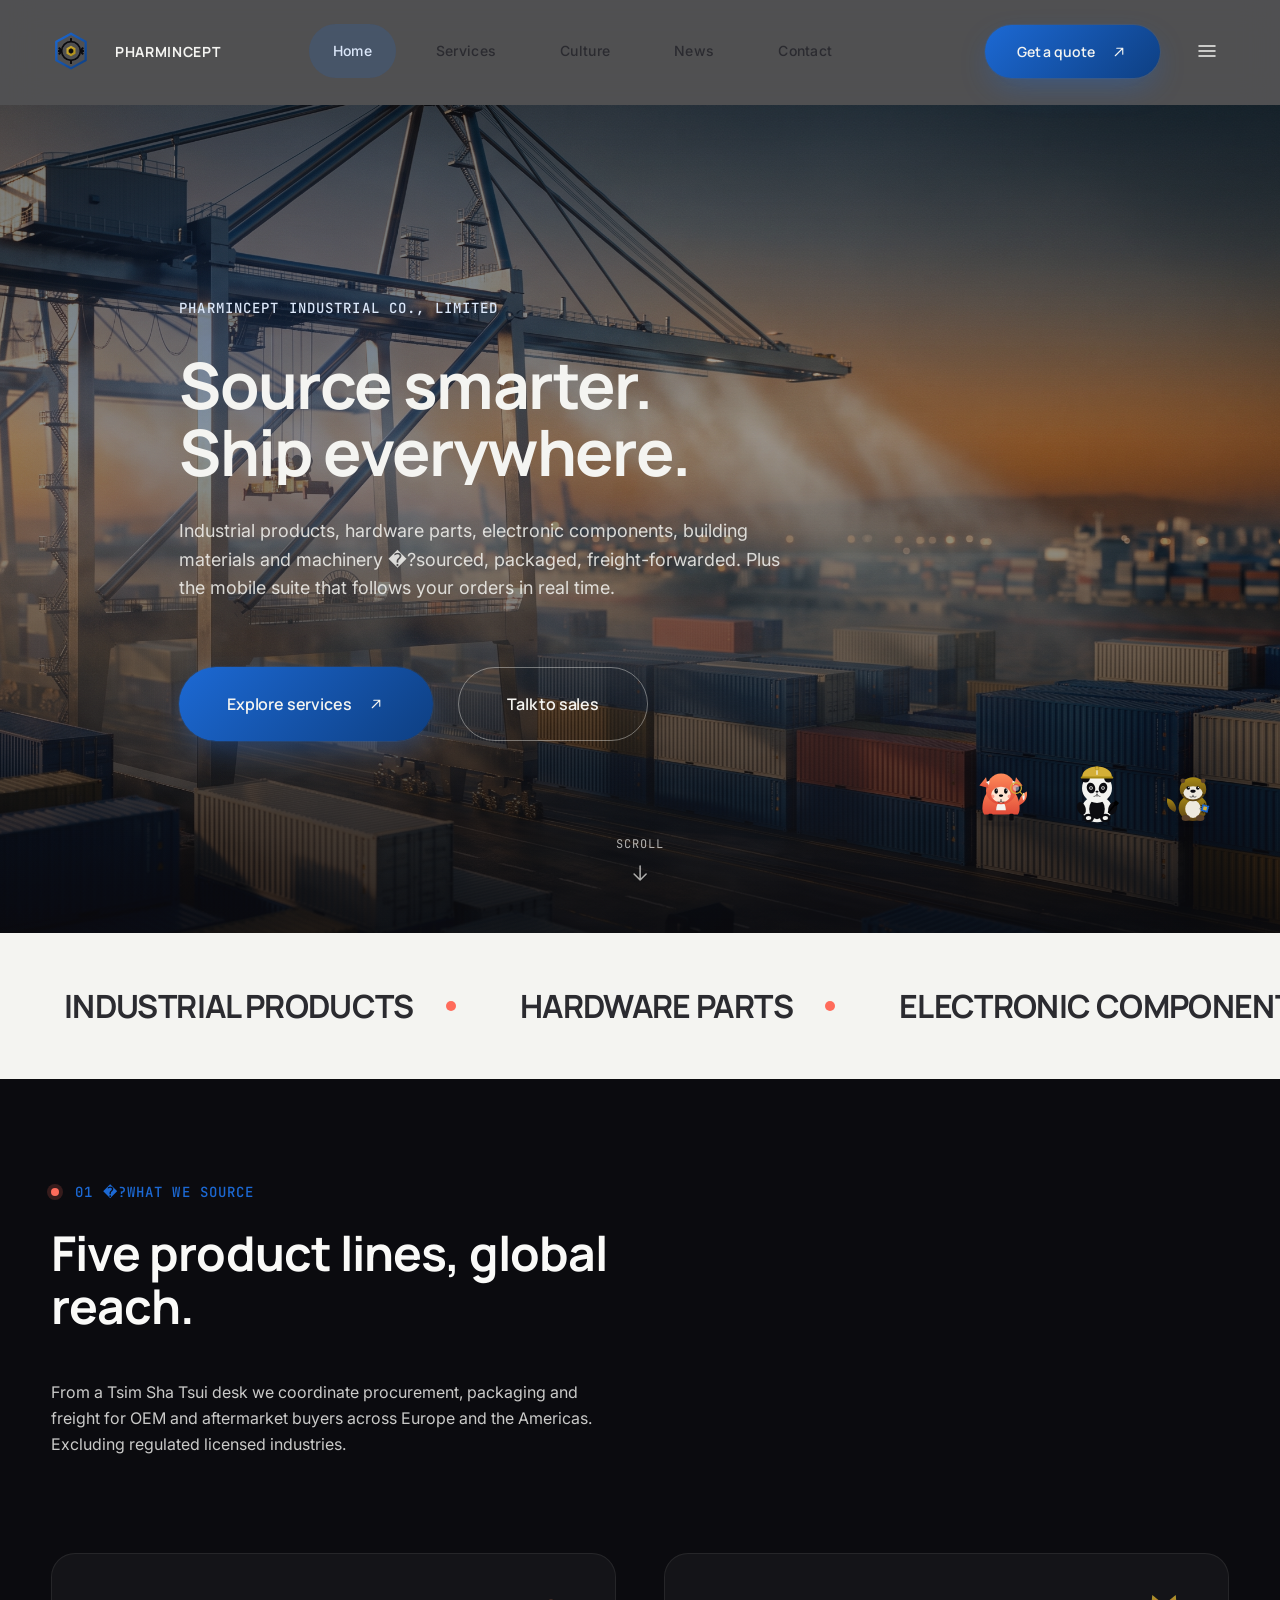
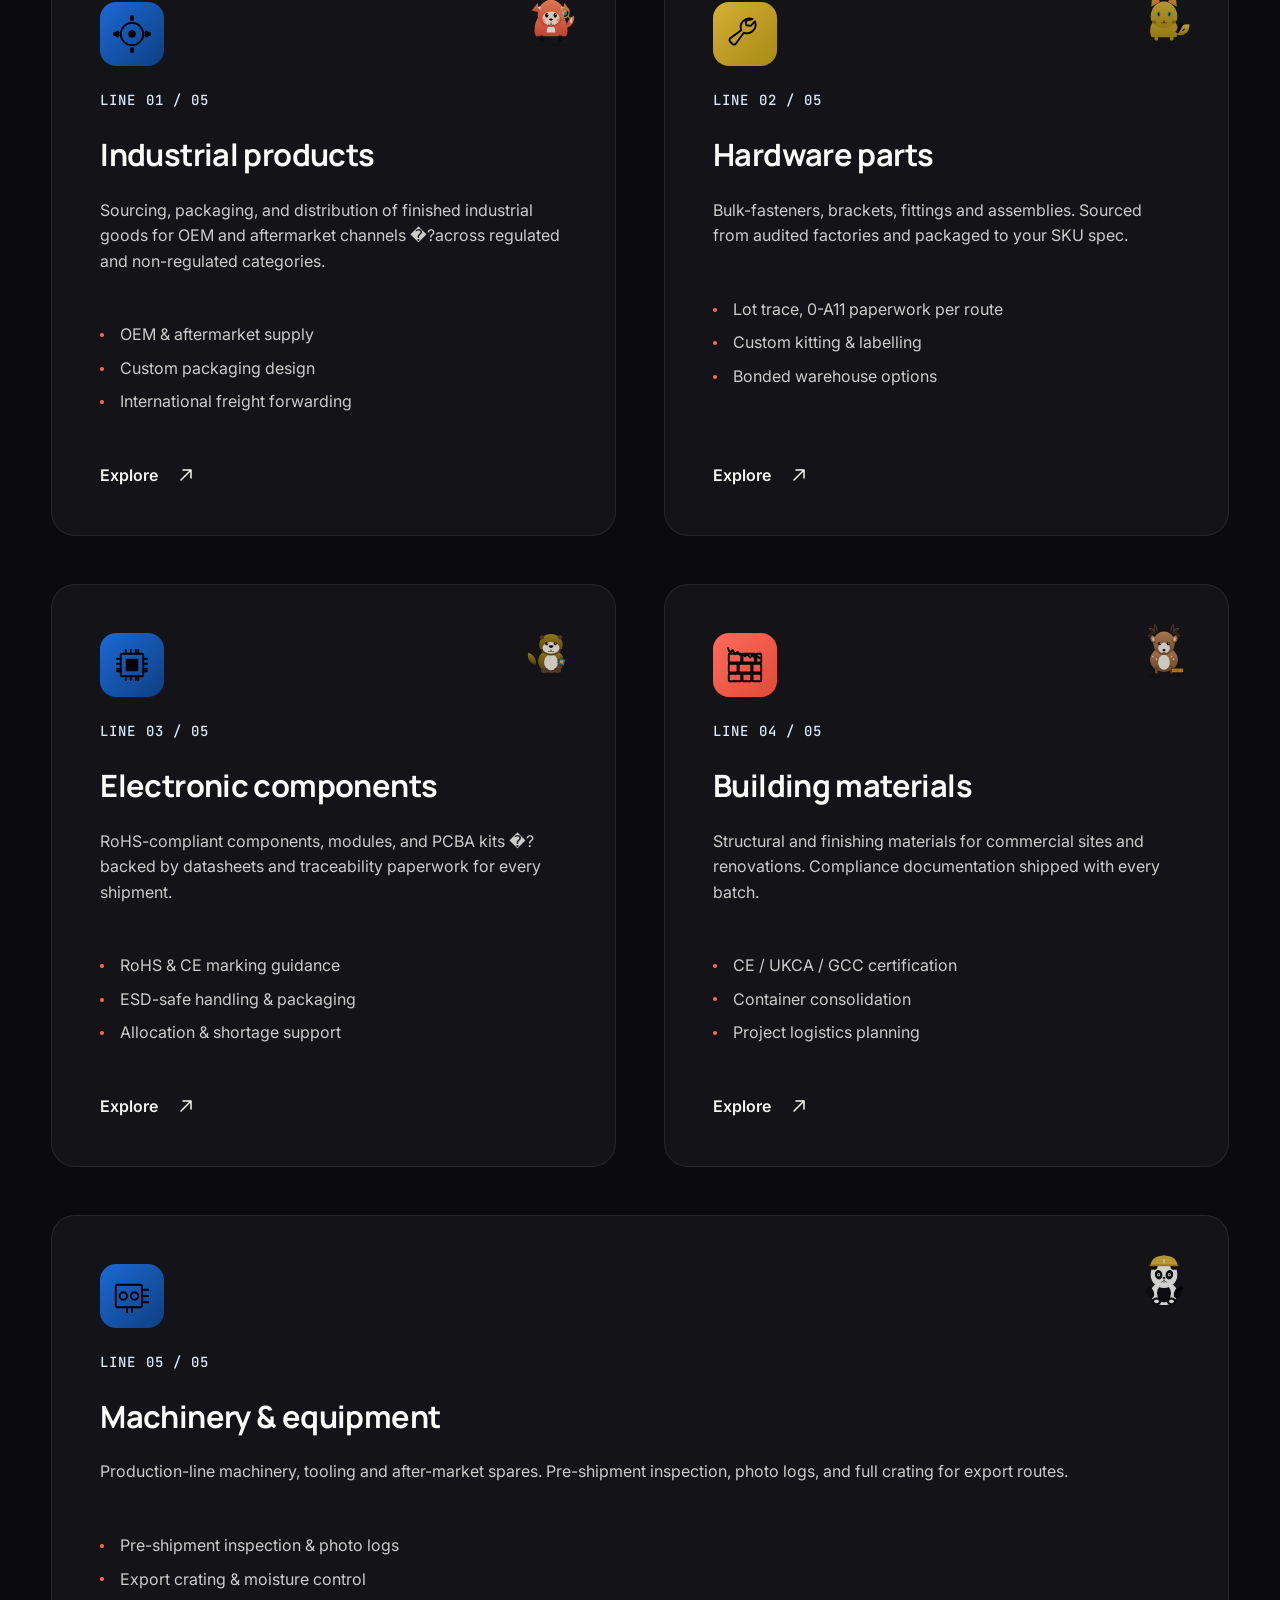
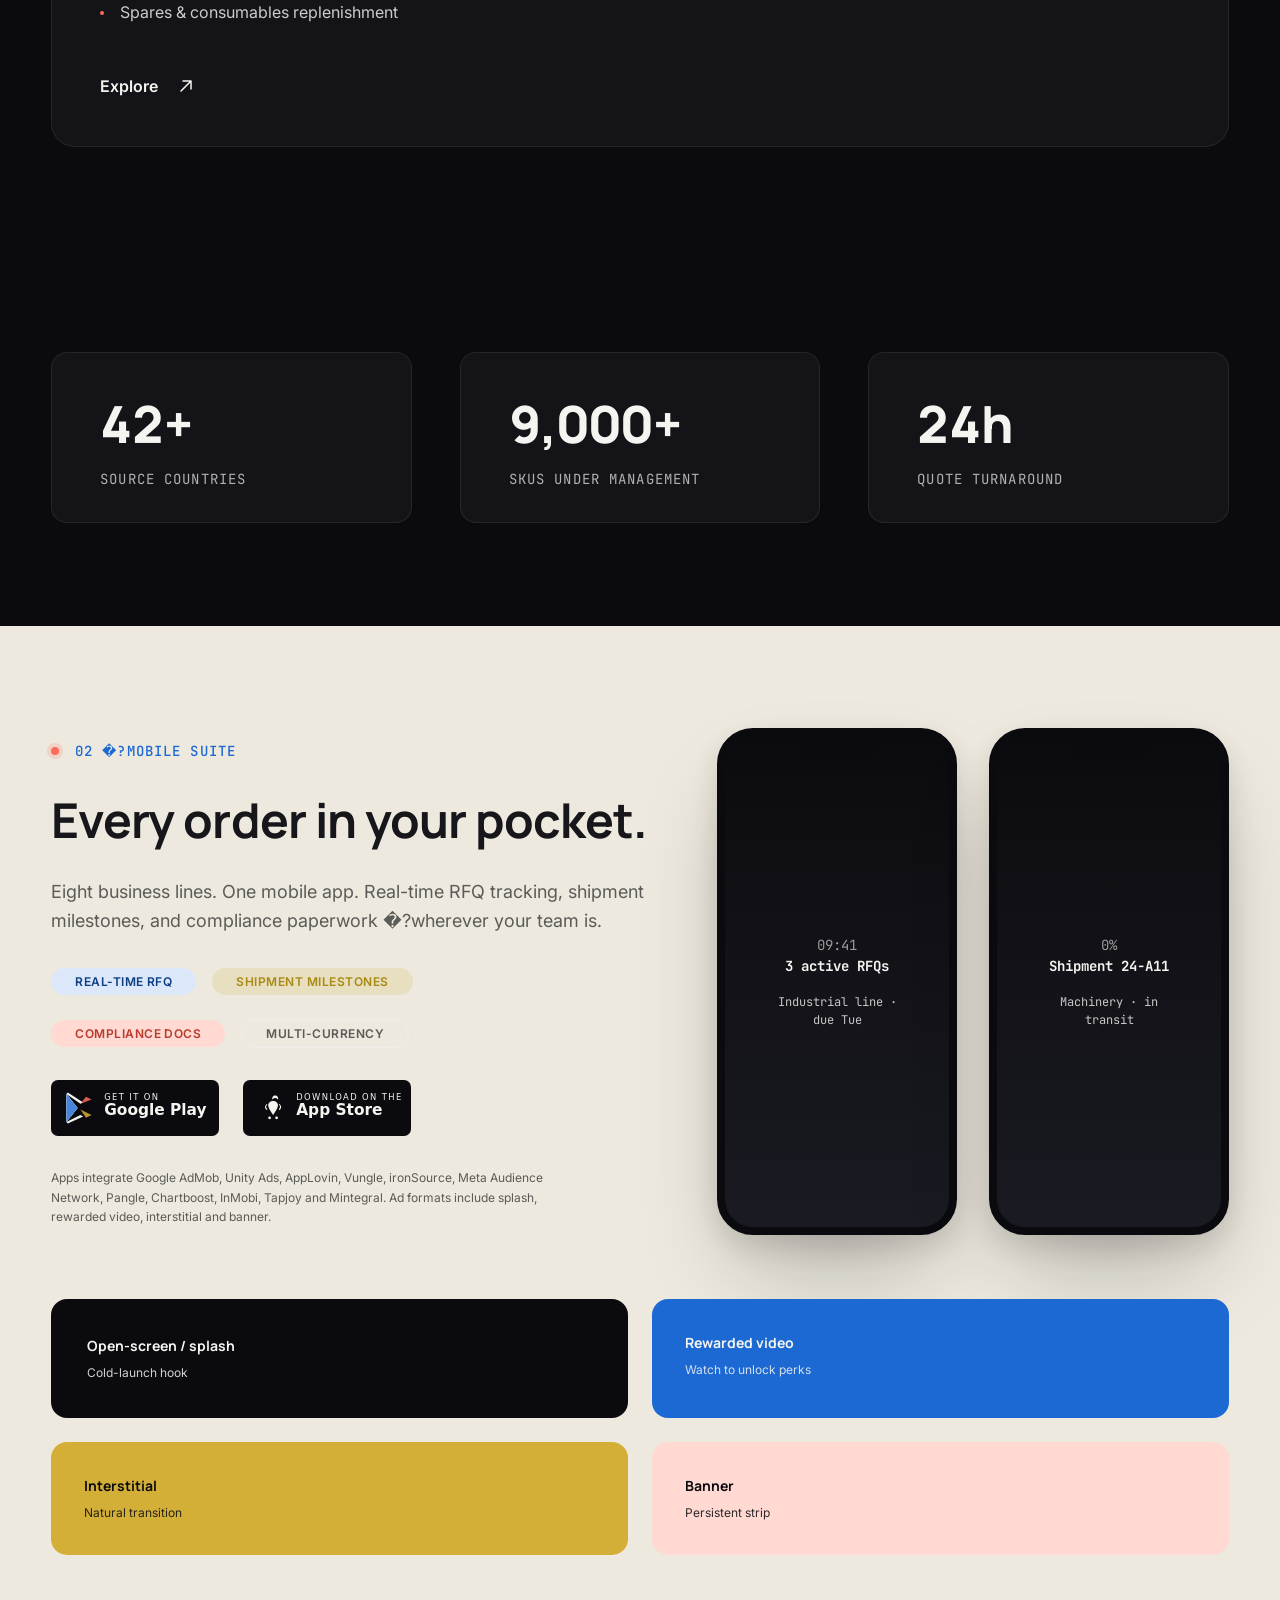
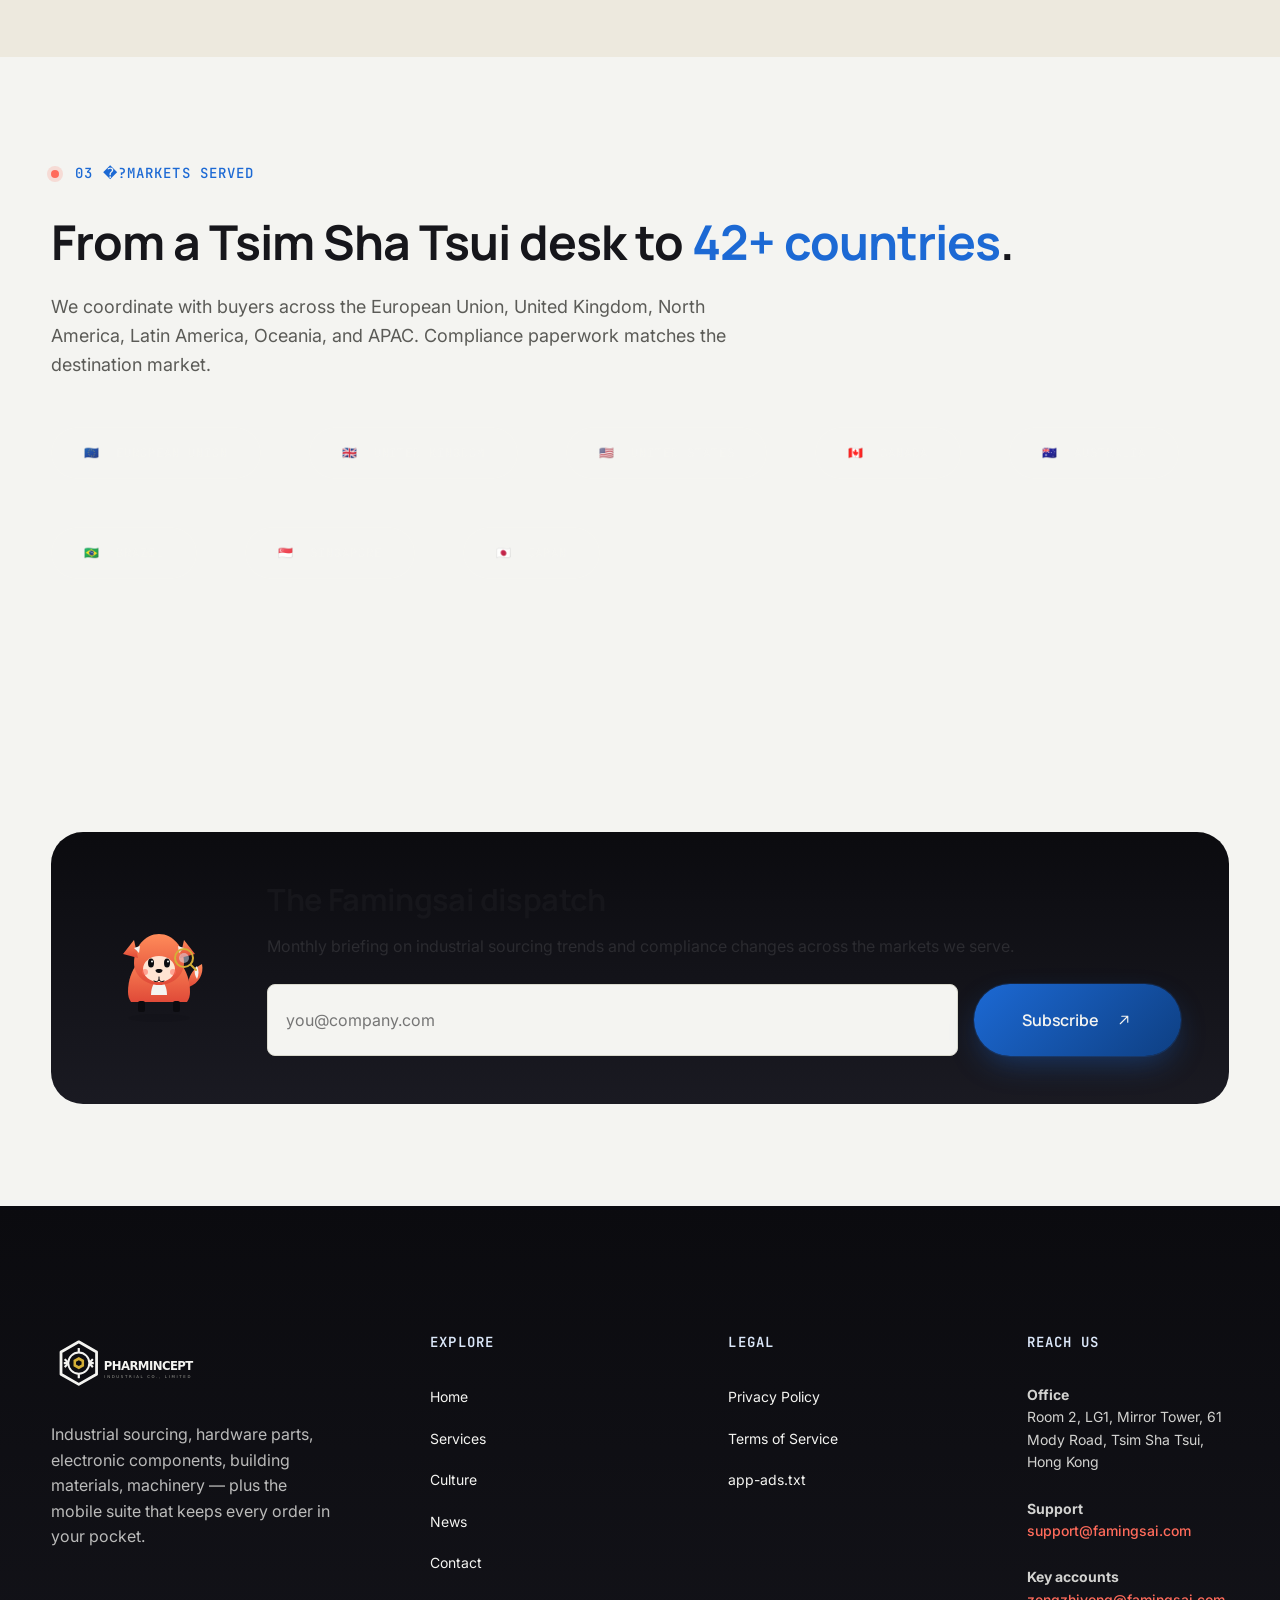
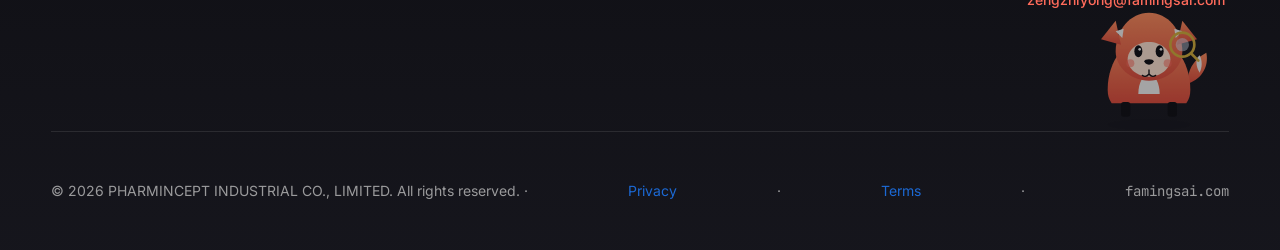
==== index.html @ d8eef6b7 "Initial site build for famingsai.com - 8 HTML pages: index, services, culture, news, contact, privac" ====
<!DOCTYPE html>
<html lang="en">
<head>
<meta charset="UTF-8">
<meta name="viewport" content="width=device-width, initial-scale=1, viewport-fit=cover">
<meta name="theme-color" content="#0B0B0F">
<title>Pharmincept Industrial �?Sourcing & Trade for Europe & America</title>
<meta name="description" content="Hong Kong–based B2B partner for industrial products, hardware, electronics, building materials, machinery, import/export, and consulting, with iOS and Android apps.">
<link rel="canonical" href="https://famingsai.com/">
<link rel="icon" href="images/logo/favicon.svg" type="image/svg+xml">

<!-- Open Graph -->
<meta property="og:type" content="website">
<meta property="og:site_name" content="PHARMINCEPT INDUSTRIAL CO., LIMITED">
<meta property="og:title" content="Pharmincept Industrial �?Sourcing & Trade for Europe & America">
<meta property="og:description" content="Hong Kong–based B2B partner for industrial products, hardware, electronics, building materials, machinery, import/export, and consulting, with iOS and Android apps.">
<meta property="og:url" content="https://famingsai.com/">
<meta property="og:image" content="https://famingsai.com/images/og/cover.png">
<meta property="og:locale" content="en_US">

<!-- Twitter Card -->
<meta name="twitter:card" content="summary_large_image">
<meta name="twitter:title" content="Pharmincept Industrial �?Sourcing & Trade for Europe & America">
<meta name="twitter:description" content="Hong Kong–based B2B partner for industrial products, hardware, electronics, building materials, machinery, import/export, and consulting, with iOS and Android apps.">
<meta name="twitter:image" content="https://famingsai.com/images/og/cover.png">

<!-- Preconnect for Google Fonts -->
<link rel="preconnect" href="https://fonts.googleapis.com">
<link rel="preconnect" href="https://fonts.gstatic.com" crossorigin>
<link rel="stylesheet" href="https://fonts.googleapis.com/css2?family=Inter:wght@400;500;600;700;800&family=Manrope:wght@500;700;800&family=JetBrains+Mono:wght@500&display=swap" rel="stylesheet">

<link rel="stylesheet" href="css/styles.css">

<!-- JSON-LD: Organization -->
<script type="application/ld+json">
{
  "@context": "https://schema.org",
  "@type": "Organization",
  "@id": "https://famingsai.com/#organization",
  "name": "PHARMINCEPT INDUSTRIAL CO., LIMITED",
  "url": "https://famingsai.com",
  "logo": "https://famingsai.com/images/logo/pharmincept-wordmark.svg",
  "email": ["support@famingsai.com", "zengzhiyong@famingsai.com"],
  "address": {
    "@type": "PostalAddress",
    "streetAddress": "Room 2, LG1, Mirror Tower, 61 Mody Road",
    "addressLocality": "Tsim Sha Tsui",
    "addressCountry": "HK"
  },
  "contactPoint": [
    { "@type": "ContactPoint", "email": "support@famingsai.com", "contactType": "customer support", "areaServed": ["EU","US","CA","GB","AU","BR","SG","JP"], "availableLanguage": ["English"] },
    { "@type": "ContactPoint", "email": "zengzhiyong@famingsai.com", "contactType": "sales", "areaServed": ["EU","US","CA","GB","AU","BR","SG","JP"], "availableLanguage": ["English"] }
  ]
}
</script>

<!-- JSON-LD: WebSite -->
<script type="application/ld+json">
{
  "@context": "https://schema.org",
  "@type": "WebSite",
  "name": "PHARMINCEPT INDUSTRIAL",
  "url": "https://famingsai.com",
  "inLanguage": "en",
  "publisher": { "@id": "https://famingsai.com/#organization" }
}
</script>
</head>
<body data-page="home">

<a class="skip-link" href="#main">Skip to content</a>

<div data-partial-header></div>

<main id="main" role="main">

  <!-- HERO ============================================================= -->
  <section class="hero hero--home" aria-labelledby="hero-title">
    <picture class="hero__media" data-parallax="0.18">
      <img src="images/hero/home-hero.png" alt="Industrial sourcing studio" width="1920" height="1080" fetchpriority="high">
    </picture>
    <div class="hero__scrim"></div>

    <div class="container hero__inner">
      <span class="eyebrow eyebrow--light">PHARMINCEPT INDUSTRIAL CO., LIMITED</span>
      <h1 id="hero-title" class="hero__title" data-split-text>
        <span>Source smarter.</span>
        <span>Ship everywhere.</span>
      </h1>
      <p class="hero__lead">
        Industrial products, hardware parts, electronic components, building materials
        and machinery �?sourced, packaged, freight-forwarded. Plus the mobile
        suite that follows your orders in real time.
      </p>
      <div class="hero__cta">
        <a class="button button--primary button--magnetic" href="services.html">
          <span>Explore services</span>
          <svg class="icon" aria-hidden="true"><use href="images/icons/sprite.svg#arrow-up-right"/></svg>
        </a>
        <a class="button button--ghost" href="contact.html">Talk to sales</a>
      </div>
    </div>

    <ul class="hero__mascot-row" role="list" aria-label="Mascot crew">
      <li><img src="images/animals/fox.svg" alt="" width="96" height="96" class="mascot mascot--idle"></li>
      <li><img src="images/animals/panda.svg" alt="" width="96" height="96" class="mascot mascot--idle mascot--idle-delay"></li>
      <li><img src="images/animals/otter.svg" alt="" width="96" height="96" class="mascot mascot--idle mascot--idle-fast"></li>
    </ul>

    <div class="hero__scroll-cue" aria-hidden="true">
      <span>Scroll</span>
      <svg class="icon"><use href="images/icons/sprite.svg#arrow-down"/></svg>
    </div>
  </section>

  <!-- KINETIC MARQUEE ================================================== -->
  <div class="marquee" data-marquee aria-hidden="true">
    <div class="marquee__track">
      <span class="marquee__item">Industrial products <span class="dot"></span></span>
      <span class="marquee__item">Hardware parts <span class="dot"></span></span>
      <span class="marquee__item">Electronic components <span class="dot"></span></span>
      <span class="marquee__item">Building materials <span class="dot"></span></span>
      <span class="marquee__item">Machinery &amp; equipment <span class="dot"></span></span>
      <span class="marquee__item">International freight <span class="dot"></span></span>
      <span class="marquee__item">Industrial products <span class="dot"></span></span>
      <span class="marquee__item">Hardware parts <span class="dot"></span></span>
      <span class="marquee__item">Electronic components <span class="dot"></span></span>
      <span class="marquee__item">Building materials <span class="dot"></span></span>
      <span class="marquee__item">Machinery &amp; equipment <span class="dot"></span></span>
      <span class="marquee__item">International freight <span class="dot"></span></span>
    </div>
  </div>

  <!-- PILLARS / 5 BUSINESS LINES ====================================== -->
  <section class="section section--dark" aria-labelledby="pillars-title">
    <div class="container">
      <header class="section__head">
        <span class="eyebrow"><span class="dot"></span> 01 �?What we source</span>
        <h2 id="pillars-title" class="section__title">Five product lines, global reach.</h2>
        <p class="section__lead">From a Tsim Sha Tsui desk we coordinate procurement, packaging and freight for OEM and aftermarket buyers across Europe and the Americas. Excluding regulated licensed industries.</p>
      </header>

      <div class="grid grid--12">
        <article class="service-card col-span-6 reveal" data-tilt>
          <div class="service-card__icon">
            <img src="images/icons/line-gear.svg" alt="" width="40" height="40">
          </div>
          <span class="eyebrow eyebrow--light">Line 01 / 05</span>
          <h3 class="service-card__title">Industrial products</h3>
          <p class="service-card__copy">Sourcing, packaging, and distribution of finished industrial goods for OEM and aftermarket channels �?across regulated and non-regulated categories.</p>
          <ul class="service-card__list">
            <li>OEM &amp; aftermarket supply</li>
            <li>Custom packaging design</li>
            <li>International freight forwarding</li>
          </ul>
          <a class="service-card__link" href="services.html#industrial">
            Explore
            <svg class="icon"><use href="images/icons/sprite.svg#arrow-up-right"/></svg>
          </a>
          <img src="images/animals/fox.svg" alt="" class="service-card__mascot mascot mascot--idle mascot--idle-slow" width="64" height="64" aria-hidden="true">
        </article>

        <article class="service-card col-span-6 reveal" data-tilt>
          <div class="service-card__icon service-card__icon--gold">
            <img src="images/icons/line-hardware.svg" alt="" width="40" height="40">
          </div>
          <span class="eyebrow eyebrow--light">Line 02 / 05</span>
          <h3 class="service-card__title">Hardware parts</h3>
          <p class="service-card__copy">Bulk-fasteners, brackets, fittings and assemblies. Sourced from audited factories and packaged to your SKU spec.</p>
          <ul class="service-card__list">
            <li>Lot trace, 0-A11 paperwork per route</li>
            <li>Custom kitting &amp; labelling</li>
            <li>Bonded warehouse options</li>
          </ul>
          <a class="service-card__link" href="services.html#hardware">
            Explore
            <svg class="icon"><use href="images/icons/sprite.svg#arrow-up-right"/></svg>
          </a>
          <img src="images/animals/cat.svg" alt="" class="service-card__mascot mascot mascot--idle mascot--idle-delay" width="64" height="64" aria-hidden="true">
        </article>

        <article class="service-card col-span-6 reveal" data-tilt>
          <div class="service-card__icon">
            <img src="images/icons/line-electronics.svg" alt="" width="40" height="40">
          </div>
          <span class="eyebrow eyebrow--light">Line 03 / 05</span>
          <h3 class="service-card__title">Electronic components</h3>
          <p class="service-card__copy">RoHS-compliant components, modules, and PCBA kits �?backed by datasheets and traceability paperwork for every shipment.</p>
          <ul class="service-card__list">
            <li>RoHS &amp; CE marking guidance</li>
            <li>ESD-safe handling &amp; packaging</li>
            <li>Allocation &amp; shortage support</li>
          </ul>
          <a class="service-card__link" href="services.html#electronics">
            Explore
            <svg class="icon"><use href="images/icons/sprite.svg#arrow-up-right"/></svg>
          </a>
          <img src="images/animals/otter.svg" alt="" class="service-card__mascot mascot mascot--idle mascot--idle-fast" width="64" height="64" aria-hidden="true">
        </article>

        <article class="service-card col-span-6 reveal" data-tilt>
          <div class="service-card__icon service-card__icon--coral">
            <img src="images/icons/line-building.svg" alt="" width="40" height="40">
          </div>
          <span class="eyebrow eyebrow--light">Line 04 / 05</span>
          <h3 class="service-card__title">Building materials</h3>
          <p class="service-card__copy">Structural and finishing materials for commercial sites and renovations. Compliance documentation shipped with every batch.</p>
          <ul class="service-card__list">
            <li>CE / UKCA / GCC certification</li>
            <li>Container consolidation</li>
            <li>Project logistics planning</li>
          </ul>
          <a class="service-card__link" href="services.html#building">
            Explore
            <svg class="icon"><use href="images/icons/sprite.svg#arrow-up-right"/></svg>
          </a>
          <img src="images/animals/deer.svg" alt="" class="service-card__mascot mascot mascot--idle mascot--idle-slow" width="64" height="64" aria-hidden="true">
        </article>

        <article class="service-card col-span-12 reveal" data-tilt>
          <div class="service-card__icon">
            <img src="images/icons/line-machinery.svg" alt="" width="40" height="40">
          </div>
          <span class="eyebrow eyebrow--light">Line 05 / 05</span>
          <h3 class="service-card__title">Machinery &amp; equipment</h3>
          <p class="service-card__copy">Production-line machinery, tooling and after-market spares. Pre-shipment inspection, photo logs, and full crating for export routes.</p>
          <ul class="service-card__list">
            <li>Pre-shipment inspection &amp; photo logs</li>
            <li>Export crating &amp; moisture control</li>
            <li>Spares &amp; consumables replenishment</li>
          </ul>
          <a class="service-card__link" href="services.html#machinery">
            Explore
            <svg class="icon"><use href="images/icons/sprite.svg#arrow-up-right"/></svg>
          </a>
          <img src="images/animals/panda.svg" alt="" class="service-card__mascot mascot mascot--idle mascot--idle-delay" width="64" height="64" aria-hidden="true">
        </article>
      </div>
    </div>
  </section>

  <!-- METRICS ========================================================== -->
  <section class="section section--ink" aria-label="Featured stores">
    <div class="container">
      <div class="grid grid--12">
        <div class="metric col-span-4 reveal">
          <span class="metric__value" data-kinetic-number data-from="0" data-to="42" data-suffix="+">0</span>
          <span class="metric__label">Source countries</span>
        </div>
        <div class="metric col-span-4 reveal">
          <span class="metric__value" data-kinetic-number data-from="0" data-to="9000" data-suffix="+">0</span>
          <span class="metric__label">SKUs under management</span>
        </div>
        <div class="metric col-span-4 reveal">
          <span class="metric__value" data-kinetic-number data-from="0" data-to="24" data-suffix="h">0</span>
          <span class="metric__label">Quote turnaround</span>
        </div>
      </div>
    </div>
  </section>

  <!-- MOBILE APP SHOWCASE ============================================== -->
  <section class="section section--paper-warm" aria-labelledby="app-title">
    <div class="container">
      <div class="app-showcase">
        <div class="stack-16 reveal">
          <span class="eyebrow"><span class="dot"></span> 02 �?Mobile suite</span>
          <h2 id="app-title">Every order in your pocket.</h2>
          <p class="lead">Eight business lines. One mobile app. Real-time RFQ tracking, shipment milestones, and compliance paperwork �?wherever your team is.</p>
          <ul class="stack-12">
            <li class="cluster"><span class="chip chip--blue">Real-time RFQ</span><span class="chip chip--gold">Shipment milestones</span></li>
            <li class="cluster"><span class="chip chip--coral">Compliance docs</span><span class="chip chip--ghost">Multi-currency</span></li>
          </ul>
          <div class="app-strip">
            <ul class="app-strip__stores">
              <li><a href="https://play.google.com/store/apps" rel="noopener"><img src="images/icons/store-googleplay.svg" alt="Get it on Google Play" width="160" height="48"></a></li>
              <li><a href="https://www.apple.com/app-store/" rel="noopener"><img src="images/icons/store-appstore.svg" alt="Download on the App Store" width="160" height="48"></a></li>
            </ul>
            <p class="app-strip__compliance">
              Apps integrate Google AdMob, Unity Ads, AppLovin, Vungle, ironSource,
              Meta Audience Network, Pangle, Chartboost, InMobi, Tapjoy and Mintegral.
              Ad formats include splash, rewarded video, interstitial and banner.
            </p>
          </div>
        </div>

        <div class="app-showcase__phones reveal">
          <div class="phone-frame" aria-label="Pharmincept mobile app �?RFQ list">
            <div>
              <div class="mono" style="opacity:0.6">09:41</div>
              <strong style="font-size:var(--fs-14);margin-top:var(--space-16)">3 active RFQs</strong>
              <div style="font-size:var(--fs-12);margin-top:var(--space-8);opacity:0.8">Industrial line · due Tue</div>
            </div>
          </div>
          <div class="phone-frame" aria-label="Pharmincept mobile app �?Shipment tracker">
            <div>
              <div class="mono" style="opacity:0.6">0%</div>
              <strong style="font-size:var(--fs-14);margin-top:var(--space-16)">Shipment 24-A11</strong>
              <div style="font-size:var(--fs-12);margin-top:var(--space-8);opacity:0.8">Machinery · in transit</div>
            </div>
          </div>
        </div>
      </div>

      <div class="ad-format-grid reveal" style="margin-top:var(--space-32)">
        <div class="ad-format ad-format--splash"><strong>Open-screen / splash</strong><span>Cold-launch hook</span></div>
        <div class="ad-format ad-format--rewarded"><strong>Rewarded video</strong><span>Watch to unlock perks</span></div>
        <div class="ad-format ad-format--interstitial"><strong>Interstitial</strong><span>Natural transition</span></div>
        <div class="ad-format ad-format--banner"><strong>Banner</strong><span>Persistent strip</span></div>
      </div>
    </div>
  </section>

  <!-- TRUST STRIP ===================================================== -->
  <section class="section section--paper" aria-label="Markets served">
    <div class="container">
      <span class="eyebrow reveal" style="margin-bottom:var(--space-16);display:inline-flex"><span class="dot"></span> 03 �?Markets served</span>
      <h2 class="reveal">From a Tsim Sha Tsui desk to <span style="color:var(--color-blue)">42+ countries</span>.</h2>
      <p class="lead reveal" style="margin-top:var(--space-12);max-width:64ch">We coordinate with buyers across the European Union, United Kingdom, North America, Latin America, Oceania, and APAC. Compliance paperwork matches the destination market.</p>
      <div class="trust-strip reveal">
        <span class="trust-strip__item"><span aria-hidden="true">🇪🇺</span> European Union</span>
        <span class="trust-strip__item"><span aria-hidden="true">🇬🇧</span> United Kingdom</span>
        <span class="trust-strip__item"><span aria-hidden="true">🇺🇸</span> United States</span>
        <span class="trust-strip__item"><span aria-hidden="true">🇨🇦</span> Canada</span>
        <span class="trust-strip__item"><span aria-hidden="true">🇦🇺</span> Australia</span>
        <span class="trust-strip__item"><span aria-hidden="true">🇧🇷</span> Brazil</span>
        <span class="trust-strip__item"><span aria-hidden="true">🇸🇬</span> Singapore</span>
        <span class="trust-strip__item"><span aria-hidden="true">🇯🇵</span> Japan</span>
      </div>
    </div>
  </section>

  <!-- CTA BANNER ====================================================== -->
  <section class="section" aria-label="Newsletter">
    <div class="container">
      <aside class="cta-banner reveal">
        <img src="images/animals/fox.svg" alt="" width="120" height="120" class="cta-banner__mascot mascot mascot--idle mascot--idle-slow" aria-hidden="true">
        <div>
          <h3>The Famingsai dispatch</h3>
          <p style="margin-top:var(--space-8)">Monthly briefing on industrial sourcing trends and compliance changes across the markets we serve.</p>
          <form class="cta-banner__form" data-validate>
            <label class="field" style="flex:1">
              <span class="sr-only">Email address</span>
              <input class="field__input" type="email" required placeholder="you@company.com">
            </label>
            <button class="button button--primary button--magnetic" type="submit">
              <span>Subscribe</span>
              <svg class="icon"><use href="images/icons/sprite.svg#arrow-up-right"/></svg>
            </button>
          </form>
        </div>
      </aside>
    </div>
  </section>

</main>

<div data-partial-footer></div>

<script src="js/partials.js" defer></script>
<script src="js/animations.js" defer></script>
<script src="js/contact-form.js" defer></script>
<script src="js/app.js" defer></script>
</body>
</html>
---- css/styles.css ----
/* ===========================================================================
 * PHARMINCEPT INDUSTRIAL CO., LIMITED — styles.css
 * Single hand-authored stylesheet. Consumes every CSS custom property
 * declared in docs/design-tokens.md. Source of truth: SEPC.txt L46, L48, L56.
 * ========================================================================= */

/* ---------------------------------------------------------------------------
 * 1. Design tokens (declared once, consumed everywhere)
 * ------------------------------------------------------------------------ */
:root {
  /* Brand core */
  --color-ink: #0B0B0F;
  --color-ink-soft: #1A1A22;
  --color-paper: #F4F4F1;
  --color-paper-warm: #EDE9DE;
  --color-blue: #1C69D4;
  --color-blue-deep: #0E3F82;
  --color-blue-soft: #DCE8FA;
  --color-gold: #D4AF37;
  --color-gold-deep: #A88A14;
  --color-coral: #FF6B5B;
  --color-coral-soft: #FFD9D2;

  /* Neutrals */
  --color-gray-50:  #FAFAF8;
  --color-gray-100: #EFEEEA;
  --color-gray-200: #D9D9CE;
  --color-gray-400: #9B9B95;
  --color-gray-600: #5B5B57;
  --color-gray-800: #2B2B30;
  --color-gray-900: #16161B;

  /* Semantic */
  --color-success: #1F8A5C;
  --color-warning: #D08A1F;
  --color-danger:  #C22A2A;
  --color-info:    var(--color-blue);

  /* Gradients */
  --gradient-blue:    linear-gradient(135deg, #1C69D4 0%, #0E3F82 100%);
  --gradient-gold:    linear-gradient(135deg, #D4AF37 0%, #A88A14 100%);
  --gradient-coral:   linear-gradient(135deg, #FF6B5B 0%, #E04A38 100%);
  --gradient-night:   linear-gradient(180deg, #0B0B0F 0%, #1A1A22 100%);
  --gradient-fade-up: linear-gradient(180deg, rgba(11,11,15,0) 0%, #0B0B0F 100%);

  /* Type stacks */
  --font-display: "Manrope", "Druk", "Satoshi", "Inter", system-ui, sans-serif;
  --font-body:    "Inter", "Manrope", "Satoshi", system-ui, sans-serif;
  --font-mono:    "JetBrains Mono", "SFMono-Regular", "Menlo", monospace;

  /* Type scale */
  --fs-12: 0.75rem;
  --fs-14: 0.875rem;
  --fs-16: 1rem;
  --fs-18: 1.125rem;
  --fs-20: 1.25rem;
  --fs-24: 1.5rem;
  --fs-32: 2rem;
  --fs-48: 3rem;
  --fs-64: 4rem;
  --fs-96: 6rem;
  --fs-128: 8rem;
  --fs-mono-14: 0.875rem;

  /* Weights */
  --fw-regular: 400;
  --fw-medium:  500;
  --fw-semibold:600;
  --fw-bold:    700;
  --fw-black:   800;

  /* Tracking + leading */
  --tracking-tight:  -0.02em;
  --tracking-normal: 0;
  --tracking-wide:   0.08em;
  --leading-tight:   1.1;
  --leading-snug:    1.25;
  --leading-normal:  1.5;

  /* Spacing */
  --space-0:   0;
  --space-1:   0.125rem;
  --space-2:   0.25rem;
  --space-4:   0.5rem;
  --space-8:   1rem;
  --space-12:  1.5rem;
  --space-16:  2rem;
  --space-24:  3rem;
  --space-32:  4rem;
  --space-48:  6rem;
  --space-64:  8rem;
  --space-96:  12rem;

  /* Radii */
  --radius-0:    0;
  --radius-2:    2px;
  --radius-4:    4px;
  --radius-8:    8px;
  --radius-16:   16px;
  --radius-24:   24px;
  --radius-32:   32px;
  --radius-pill: 9999px;
  --radius-full: 50%;

  /* Shadows */
  --shadow-1:               0 1px 2px rgba(11,11,15,0.08), 0 1px 1px rgba(11,11,15,0.04);
  --shadow-2:               0 6px 16px -4px rgba(11,11,15,0.12), 0 2px 4px rgba(11,11,15,0.06);
  --shadow-3:               0 24px 48px -12px rgba(11,11,15,0.18), 0 8px 16px rgba(11,11,15,0.08);
  --shadow-4:               0 48px 96px -24px rgba(11,11,15,0.28), 0 12px 32px rgba(11,11,15,0.12);
  --shadow-glow-blue:       0 0 0 1px rgba(28,105,212,0.2), 0 12px 32px -8px rgba(28,105,212,0.45);
  --shadow-glow-gold:       0 0 0 1px rgba(212,175,55,0.3), 0 12px 32px -8px rgba(212,175,55,0.5);
  --shadow-inset-hairline:  inset 0 0 0 1px rgba(11,11,15,0.08);

  /* Easings */
  --ease-out-soft:    cubic-bezier(0.22, 1, 0.36, 1);
  --ease-out-strong:  cubic-bezier(0.16, 1, 0.3, 1);
  --ease-in-out:      cubic-bezier(0.65, 0, 0.35, 1);
  --ease-spring:      cubic-bezier(0.34, 1.56, 0.64, 1);
  --ease-magnetic:    cubic-bezier(0.25, 0.1, 0.25, 1);
  --ease-linear:      linear;

  /* Durations */
  --dur-instant:  80ms;
  --dur-fast:     180ms;
  --dur-base:     320ms;
  --dur-slow:     560ms;
  --dur-deliberate: 900ms;
  --dur-cinema:   1400ms;
  --dur-marquee-fast: 18s;
  --dur-marquee-base: 32s;
  --dur-marquee-slow: 48s;
  --dur-mascot: 4.2s;

  /* Layout */
  --container-max:    1440px;
  --container-narrow: 960px;
  --container-wide:   1680px;
  --gutter: clamp(16px, 4vw, 64px);

  /* z-index */
  --z-base:    1;
  --z-sticky:  100;
  --z-overlay: 500;
  --z-modal:   1000;
  --z-toast:   2000;

  /* Iconography */
  --icon-size-xs: 16px;
  --icon-size-sm: 20px;
  --icon-size-md: 24px;
  --icon-size-lg: 32px;
  --icon-size-xl: 48px;
  --icon-stroke: 1.5;

  /* Mascot */
  --mascot-coral: var(--color-coral);
  --mascot-blue:  var(--color-blue);
  --mascot-gold:  var(--color-gold);
  --mascot-ink:   var(--color-ink);
  --mascot-paper: var(--color-paper);

  /* Breakpoints (reference only — media queries use raw values) */
  --bp-sm: 480px;
  --bp-md: 768px;
  --bp-lg: 1024px;
  --bp-xl: 1280px;
  --bp-2xl: 1680px;
}

/* ---------------------------------------------------------------------------
 * 2. Reset + base
 * ------------------------------------------------------------------------ */
*, *::before, *::after { box-sizing: border-box; }

html, body, h1, h2, h3, h4, h5, h6, p, ul, ol, li, figure, blockquote, dl, dd {
  margin: 0;
  padding: 0;
}

ul, ol { list-style: none; }

html {
  font-family: var(--font-body);
  font-size: 16px;
  line-height: var(--leading-normal);
  color: var(--color-gray-800);
  background: var(--color-paper);
  -webkit-font-smoothing: antialiased;
  -moz-osx-font-smoothing: grayscale;
  text-rendering: optimizeLegibility;
  scroll-behavior: smooth;
}

body {
  min-height: 100vh;
  display: flex;
  flex-direction: column;
  overflow-x: hidden;
}

img, svg, video, canvas { display: block; max-width: 100%; height: auto; }

img { font-style: italic; background-repeat: no-repeat; background-size: cover; shape-margin: 0.75rem; }

button { font: inherit; color: inherit; background: none; border: none; cursor: pointer; }

a { color: var(--color-blue); text-decoration: none; transition: color var(--dur-fast) var(--ease-out-soft); }
a:hover { color: var(--color-blue-deep); }

input, textarea, select { font: inherit; color: inherit; }

/* Focus ring — WCAG 2.1 AA */
:focus { outline: none; }
:focus-visible {
  outline: 2px solid var(--color-blue);
  outline-offset: 3px;
  border-radius: var(--radius-4);
}

::selection { background: var(--color-blue); color: var(--color-paper); }

main { flex: 1 0 auto; }

/* ---------------------------------------------------------------------------
 * 3. Typography
 * ------------------------------------------------------------------------ */
h1, h2, h3, h4, h5, h6 {
  font-family: var(--font-display);
  font-weight: var(--fw-bold);
  line-height: var(--leading-snug);
  letter-spacing: var(--tracking-tight);
  color: var(--color-gray-900);
}

h1 { font-size: clamp(2.5rem, 6vw, var(--fs-64)); line-height: 1.05; letter-spacing: -0.025em; }
h2 { font-size: clamp(2rem, 4vw, var(--fs-48)); line-height: var(--leading-tight); }
h3 { font-size: clamp(1.5rem, 2.4vw, var(--fs-32)); }
h4 { font-size: var(--fs-24); font-weight: var(--fw-semibold); }
h5 { font-size: var(--fs-20); font-weight: var(--fw-semibold); }
h6 { font-size: var(--fs-18); font-weight: var(--fw-semibold); }

p, li { font-size: var(--fs-16); line-height: 1.6; color: var(--color-gray-800); }

.lead { font-size: var(--fs-18); color: var(--color-gray-600); }

.eyebrow {
  display: inline-flex;
  align-items: center;
  gap: var(--space-8);
  font-family: var(--font-mono);
  font-size: var(--fs-mono-14);
  font-weight: var(--fw-medium);
  text-transform: uppercase;
  letter-spacing: var(--tracking-wide);
  color: var(--color-blue);
}
.eyebrow--light { color: var(--color-blue-soft); }
.eyebrow .dot {
  width: 8px;
  height: 8px;
  border-radius: var(--radius-full);
  background: var(--color-coral);
  box-shadow: 0 0 0 4px rgba(255, 107, 91, 0.18);
}

.mono { font-family: var(--font-mono); font-size: var(--fs-mono-14); }

.section__title { max-width: 18ch; }
.section__lead  { max-width: 56ch; margin-top: var(--space-12); }

.text-center { text-align: center; }
.text-balance { text-wrap: balance; }

/* ---------------------------------------------------------------------------
 * 4. Layout primitives
 * ------------------------------------------------------------------------ */
.container {
  width: 100%;
  max-width: var(--container-max);
  margin: 0 auto;
  padding-inline: var(--gutter);
}
.container--narrow { max-width: var(--container-narrow); }
.container--wide   { max-width: var(--container-wide); }

.grid { display: grid; gap: var(--space-16); }
.grid--12 { grid-template-columns: repeat(12, minmax(0, 1fr)); gap: var(--space-16); }

@media (min-width: 768px) {
  .grid--12 { gap: var(--space-24); }
}

.col-span-4  { grid-column: span 4; }
.col-span-5  { grid-column: span 5; }
.col-span-6  { grid-column: span 6; }
.col-span-7  { grid-column: span 7; }
.col-span-8  { grid-column: span 8; }
.col-span-12 { grid-column: span 12; }

@media (max-width: 767px) {
  .grid--12 > * { grid-column: 1 / -1; }
}

.section {
  padding-block: clamp(var(--space-48), 8vw, var(--space-96));
  position: relative;
}
.section--dark {
  background: var(--color-ink);
  color: var(--color-paper);
}
.section--dark h1,
.section--dark h2,
.section--dark h3,
.section--dark h4,
.section--dark h5,
.section--dark h6 { color: var(--color-gray-50); }
.section--dark p,
.section--dark li { color: rgba(244, 244, 241, 0.82); }

.section--paper-warm { background: var(--color-paper-warm); }
.section--paper      { background: var(--color-paper); }
.section--ink        { background: var(--color-ink); color: var(--color-paper); }

.section__head {
  display: flex;
  flex-direction: column;
  gap: var(--space-12);
  margin-bottom: var(--space-48);
  max-width: 60ch;
}
.section__head--center { margin-inline: auto; text-align: center; align-items: center; }

.section__divider {
  display: block;
  width: 80px;
  height: 4px;
  background: var(--gradient-blue);
  border-radius: var(--radius-pill);
  margin-block: var(--space-16);
}

/* ---------------------------------------------------------------------------
 * 5. Site header (injected by partials.js — but CSS is global)
 * ------------------------------------------------------------------------ */
.site-header {
  position: sticky;
  top: 0;
  left: 0;
  right: 0;
  z-index: var(--z-sticky);
  background: rgba(11, 11, 15, 0.7);
  backdrop-filter: saturate(180%) blur(18px);
  -webkit-backdrop-filter: saturate(180%) blur(18px);
  color: var(--color-paper);
  transition: background var(--dur-base) var(--ease-out-soft);
}
.site-header[data-scrolled="true"] { background: rgba(11, 11, 15, 0.92); }

.site-header--light {
  background: rgba(244, 244, 241, 0.85);
  color: var(--color-gray-900);
  border-bottom: 1px solid var(--color-gray-100);
}

.site-header__bar {
  display: flex;
  align-items: center;
  gap: var(--space-24);
  padding-block: var(--space-12);
}

.site-header__brand {
  display: inline-flex;
  align-items: center;
  gap: var(--space-12);
  color: inherit;
  text-decoration: none;
  font-family: var(--font-display);
  font-weight: var(--fw-bold);
  letter-spacing: 0.04em;
}
.site-header__brand .brand-mark { width: 40px; height: 40px; flex: none; }
.site-header__brand .brand-word { font-size: var(--fs-14); }

.site-header__nav { display: none; }
@media (min-width: 1024px) {
  .site-header__nav { display: block; margin-inline: auto; }
}
.site-header__nav ul { display: flex; gap: var(--space-8); }
.site-header__nav a {
  display: inline-block;
  padding: var(--space-8) var(--space-12);
  border-radius: var(--radius-pill);
  color: inherit;
  font-size: var(--fs-14);
  font-weight: var(--fw-medium);
  letter-spacing: 0.02em;
  transition: background var(--dur-fast) var(--ease-out-soft), color var(--dur-fast) var(--ease-out-soft);
}
.site-header__nav a:hover { background: rgba(255, 255, 255, 0.08); color: var(--color-paper); }
.site-header--light .site-header__nav a:hover { background: var(--color-gray-100); color: var(--color-gray-900); }
.site-header__nav a[aria-current="page"] {
  background: rgba(28, 105, 212, 0.18);
  color: var(--color-blue-soft);
}

.site-header__actions { display: flex; align-items: center; gap: var(--space-12); margin-left: auto; }

.site-header__progress {
  height: 3px;
  background: var(--gradient-blue);
  transform-origin: 0 50%;
  transform: scaleX(var(--progress, 0));
  transition: transform var(--dur-fast) var(--ease-linear);
}

/* Mobile menu drawer */
.site-header__drawer {
  position: fixed;
  inset: 0;
  background: var(--color-ink);
  color: var(--color-paper);
  z-index: var(--z-modal);
  display: flex;
  flex-direction: column;
  padding: var(--gutter);
  transform: translateY(-100%);
  transition: transform var(--dur-base) var(--ease-out-strong);
}
.site-header__drawer[aria-hidden="false"] { transform: translateY(0); }
.site-header__drawer ul { display: flex; flex-direction: column; gap: var(--space-8); margin-top: var(--space-32); }
.site-header__drawer a { color: var(--color-paper); font-size: var(--fs-24); padding-block: var(--space-12); }

/* ---------------------------------------------------------------------------
 * 6. Site footer
 * ------------------------------------------------------------------------ */
.site-footer {
  background: var(--color-ink);
  color: var(--color-paper);
  padding-block: var(--space-64) var(--space-24);
  position: relative;
  overflow: hidden;
}
.site-footer::before {
  content: "";
  position: absolute;
  inset: 0;
  background: var(--gradient-night);
  opacity: 0.7;
  pointer-events: none;
}
.site-footer > * { position: relative; z-index: 1; }

.site-footer__grid {
  display: grid;
  gap: var(--space-32);
  grid-template-columns: 1fr;
}
@media (min-width: 768px) {
  .site-footer__grid { grid-template-columns: 1.4fr 1fr 1fr 1fr; gap: var(--space-48); }
}

.site-footer__brand img { width: 200px; height: auto; }
.site-footer__brand p {
  margin-top: var(--space-16);
  color: rgba(244, 244, 241, 0.75);
  max-width: 36ch;
}

.site-footer__heading {
  font-family: var(--font-mono);
  font-size: var(--fs-mono-14);
  text-transform: uppercase;
  letter-spacing: var(--tracking-wide);
  color: var(--color-blue-soft);
  margin-bottom: var(--space-16);
}
.site-footer__grid ul { display: flex; flex-direction: column; gap: var(--space-8); }
.site-footer__grid a {
  color: var(--color-paper);
  font-size: var(--fs-14);
  transition: color var(--dur-fast) var(--ease-out-soft);
}
.site-footer__grid a:hover { color: var(--color-coral); }

.site-footer__contact p { margin-bottom: var(--space-12); color: rgba(244, 244, 241, 0.85); font-size: var(--fs-14); }
.site-footer__contact a { color: var(--color-coral); font-weight: var(--fw-medium); }

.site-footer__legal {
  margin-top: var(--space-48);
  padding-top: var(--space-24);
  border-top: 1px solid rgba(244, 244, 241, 0.1);
  display: flex;
  flex-wrap: wrap;
  gap: var(--space-16);
  justify-content: space-between;
  font-size: var(--fs-14);
  color: rgba(244, 244, 241, 0.6);
}

.site-footer__mascot {
  position: absolute;
  right: var(--gutter);
  bottom: var(--space-32);
  width: 160px;
  opacity: 0.65;
}
@media (max-width: 767px) {
  .site-footer__mascot { position: static; margin-top: var(--space-24); width: 120px; }
}

/* ---------------------------------------------------------------------------
 * 7. Hero
 * ------------------------------------------------------------------------ */
.hero {
  position: relative;
  isolation: isolate;
  min-height: clamp(560px, 92vh, 920px);
  display: flex;
  align-items: center;
  color: var(--color-paper);
  overflow: hidden;
}
.hero__media {
  position: absolute;
  inset: 0;
  z-index: -2;
  overflow: hidden;
}
.hero__media img {
  width: 100%;
  height: 100%;
  object-fit: cover;
  object-position: center;
  transform: translate3d(0, var(--shift, 0px), 0) scale(1.06);
  will-change: transform;
}
.hero__scrim {
  position: absolute;
  inset: 0;
  z-index: -1;
  background:
    linear-gradient(180deg, rgba(11,11,15,0.55) 0%, rgba(11,11,15,0.35) 40%, rgba(11,11,15,0.85) 100%),
    radial-gradient(60% 60% at 20% 30%, rgba(28,105,212,0.35) 0%, transparent 60%);
}

.hero__inner {
  position: relative;
  padding-block: var(--space-48);
  max-width: 64rem;
  display: flex;
  flex-direction: column;
  gap: var(--space-16);
}

.hero__title { color: var(--color-paper); }
.hero__title span { display: block; }

.hero__lead {
  font-size: clamp(1.0625rem, 1.6vw, var(--fs-18));
  color: rgba(244, 244, 241, 0.85);
  max-width: 56ch;
}

.hero__cta { display: flex; flex-wrap: wrap; gap: var(--space-12); margin-top: var(--space-16); }

.hero__mascot-row {
  position: absolute;
  right: var(--gutter);
  bottom: var(--space-48);
  display: flex;
  gap: var(--space-12);
  z-index: 2;
}
.hero__mascot-row li { display: block; }
.hero__mascot-row .mascot { width: 72px; height: 72px; }
@media (max-width: 767px) {
  .hero__mascot-row { display: none; }
}

.hero__scroll-cue {
  position: absolute;
  left: 50%;
  bottom: var(--space-24);
  transform: translateX(-50%);
  display: flex;
  flex-direction: column;
  align-items: center;
  gap: var(--space-4);
  font-family: var(--font-mono);
  font-size: var(--fs-12);
  letter-spacing: var(--tracking-wide);
  text-transform: uppercase;
  color: rgba(244, 244, 241, 0.7);
  z-index: 2;
}
.hero__scroll-cue .icon { animation: scroll-bounce 2.2s var(--ease-in-out) infinite; }

@keyframes scroll-bounce {
  0%, 100% { transform: translateY(0); opacity: 0.8; }
  50%      { transform: translateY(6px); opacity: 1; }
}

/* Split-text kinetic */
[data-split-text] { display: inline-block; }
[data-split-text] > span { display: block; overflow: hidden; }
[data-split-text] > span > span {
  display: inline-block;
  transform: translate3d(0, 100%, 0);
  opacity: 0;
}
[data-split-text].is-ready > span > span {
  animation: split-text-kinetic var(--dur-cinema) var(--ease-out-strong) forwards;
  animation-delay: var(--stagger, 0ms);
}
@keyframes split-text-kinetic {
  0%   { opacity: 0; transform: translate3d(0, 100%, 0); }
  60%  { opacity: 1; }
  100% { opacity: 1; transform: translate3d(0, 0, 0); }
}

/* ---------------------------------------------------------------------------
 * 8. Buttons
 * ------------------------------------------------------------------------ */
.button {
  display: inline-flex;
  align-items: center;
  justify-content: center;
  gap: var(--space-8);
  padding: var(--space-12) var(--space-24);
  border-radius: var(--radius-pill);
  font-family: var(--font-display);
  font-weight: var(--fw-semibold);
  font-size: var(--fs-16);
  letter-spacing: -0.01em;
  text-decoration: none;
  cursor: pointer;
  transition: transform var(--dur-fast) var(--ease-magnetic), background var(--dur-fast) var(--ease-out-soft), color var(--dur-fast) var(--ease-out-soft), box-shadow var(--dur-fast) var(--ease-out-soft);
  position: relative;
  isolation: isolate;
  will-change: transform;
}
.button .icon { width: 18px; height: 18px; }

.button--primary {
  background: var(--gradient-blue);
  color: var(--color-paper);
  box-shadow: var(--shadow-glow-blue);
}
.button--primary:hover { color: var(--color-paper); box-shadow: 0 12px 32px -8px rgba(28,105,212,0.7); }

.button--ghost {
  background: transparent;
  color: var(--color-paper);
  border: 1px solid rgba(244, 244, 241, 0.4);
}
.section--light .button--ghost,
.section--paper-warm .button--ghost { color: var(--color-gray-900); border-color: var(--color-gray-200); }
.button--ghost:hover { background: rgba(28,105,212,0.1); border-color: var(--color-blue); color: var(--color-blue); }

.button--gold { background: var(--gradient-gold); color: var(--color-ink); box-shadow: var(--shadow-glow-gold); }

.button--sm { padding: var(--space-8) var(--space-16); font-size: var(--fs-14); }
.button--lg { padding: var(--space-16) var(--space-32); font-size: var(--fs-18); }

.button--magnetic { transition: transform var(--dur-fast) var(--ease-magnetic); }

.icon-button {
  display: inline-flex;
  align-items: center;
  justify-content: center;
  width: 44px;
  height: 44px;
  border-radius: var(--radius-pill);
  color: inherit;
  transition: background var(--dur-fast) var(--ease-out-soft);
}
.icon-button:hover { background: rgba(255, 255, 255, 0.08); }
.site-header--light .icon-button:hover { background: var(--color-gray-100); }

/* ---------------------------------------------------------------------------
 * 9. Icon system
 * ------------------------------------------------------------------------ */
.icon { width: var(--icon-size-md); height: var(--icon-size-md); stroke: currentColor; stroke-width: var(--icon-stroke); fill: none; stroke-linecap: round; stroke-linejoin: round; flex: none; }
.icon--xs { width: var(--icon-size-xs); height: var(--icon-size-xs); }
.icon--sm { width: var(--icon-size-sm); height: var(--icon-size-sm); }
.icon--md { width: var(--icon-size-md); height: var(--icon-size-md); }
.icon--lg { width: var(--icon-size-lg); height: var(--icon-size-lg); }
.icon--xl { width: var(--icon-size-xl); height: var(--icon-size-xl); }
.icon--blue   { color: var(--color-blue); }
.icon--gold   { color: var(--color-gold); }
.icon--coral  { color: var(--color-coral); }
.icon--paper  { color: var(--color-paper); }

/* ---------------------------------------------------------------------------
 * 10. Cards
 * ------------------------------------------------------------------------ */
.service-card {
  position: relative;
  display: flex;
  flex-direction: column;
  gap: var(--space-12);
  padding: var(--space-24);
  border-radius: var(--radius-24);
  background: rgba(244, 244, 241, 0.04);
  border: 1px solid rgba(244, 244, 241, 0.08);
  transition: transform var(--dur-base) var(--ease-out-soft), border-color var(--dur-base) var(--ease-out-soft), background var(--dur-base) var(--ease-out-soft);
}
.service-card:hover { transform: translate3d(0, -6px, 0); border-color: rgba(28, 105, 212, 0.5); background: rgba(28, 105, 212, 0.06); }
.section--light .service-card,
.section--paper-warm .service-card { background: var(--color-paper); border-color: var(--color-gray-100); }
.section--light .service-card:hover,
.section--paper-warm .service-card:hover { box-shadow: var(--shadow-3); }

.service-card__icon {
  width: 64px;
  height: 64px;
  border-radius: var(--radius-16);
  display: inline-flex;
  align-items: center;
  justify-content: center;
  background: var(--gradient-blue);
  color: var(--color-paper);
}
.service-card__icon--gold { background: var(--gradient-gold); color: var(--color-ink); }
.service-card__icon--coral { background: var(--gradient-coral); color: var(--color-paper); }

.service-card__title { color: inherit; }

.service-card__list {
  display: flex;
  flex-direction: column;
  gap: var(--space-4);
  margin-top: var(--space-12);
  color: rgba(244, 244, 241, 0.85);
  font-size: var(--fs-14);
}
.service-card__list li { display: flex; align-items: center; gap: var(--space-8); }
.service-card__list li::before {
  content: "";
  width: 4px;
  height: 4px;
  border-radius: var(--radius-full);
  background: var(--color-coral);
}

.service-card__link {
  display: inline-flex;
  align-items: center;
  gap: var(--space-8);
  margin-top: auto;
  padding-top: var(--space-12);
  font-weight: var(--fw-semibold);
  color: inherit;
}
.service-card__link .icon { transition: transform var(--dur-fast) var(--ease-out-soft); }
.service-card__link:hover .icon { transform: translate(3px, -3px); }

.service-card__mascot {
  position: absolute;
  right: var(--space-16);
  top: var(--space-16);
  width: 64px;
  opacity: 0.85;
}

/* Feature card */
.feature-card {
  display: flex;
  flex-direction: column;
  gap: var(--space-12);
  padding: var(--space-24);
  border-radius: var(--radius-24);
  background: var(--color-paper);
  box-shadow: var(--shadow-2);
  transition: transform var(--dur-base) var(--ease-out-soft), box-shadow var(--dur-base) var(--ease-out-soft);
}
.feature-card:hover { transform: translate3d(0, -6px, 0); box-shadow: var(--shadow-3); }
.feature-card__icon {
  width: 64px;
  height: 64px;
  border-radius: var(--radius-16);
  display: inline-flex;
  align-items: center;
  justify-content: center;
  background: var(--color-blue-soft);
  color: var(--color-blue);
}

/* Metric block */
.metric {
  display: flex;
  flex-direction: column;
  gap: var(--space-4);
  padding: var(--space-16) var(--space-24);
  border-radius: var(--radius-16);
  background: rgba(244, 244, 241, 0.04);
  border: 1px solid rgba(244, 244, 241, 0.08);
}
.metric__value {
  font-family: var(--font-display);
  font-size: clamp(2.5rem, 4vw, var(--fs-64));
  font-weight: var(--fw-black);
  color: var(--color-paper);
  font-variant-numeric: tabular-nums;
}
.metric__label { font-family: var(--font-mono); font-size: var(--fs-mono-14); letter-spacing: var(--tracking-wide); text-transform: uppercase; color: rgba(244, 244, 241, 0.7); }

/* Icon tile */
.icon-tile {
  display: flex;
  flex-direction: column;
  align-items: center;
  gap: var(--space-8);
  padding: var(--space-16);
  border-radius: var(--radius-16);
  background: var(--color-paper);
  color: var(--color-gray-900);
  text-align: center;
  transition: transform var(--dur-base) var(--ease-out-soft), box-shadow var(--dur-base) var(--ease-out-soft);
}
.icon-tile:hover { transform: translate3d(0, -4px, 0); box-shadow: var(--shadow-3); color: var(--color-blue); }

/* ---------------------------------------------------------------------------
 * 11. Marquee + kinetic typography strip
 * ------------------------------------------------------------------------ */
.marquee {
  overflow: hidden;
  width: 100%;
  border-block: 1px solid rgba(244, 244, 241, 0.08);
  padding-block: var(--space-24);
}
.section--light .marquee,
.section--paper-warm .marquee { border-block-color: var(--color-gray-100); }
.marquee__track {
  display: inline-flex;
  align-items: center;
  gap: var(--space-32);
  padding-inline: var(--space-32);
  white-space: nowrap;
  animation: marquee var(--dur-marquee-base, 32s) var(--ease-linear) infinite;
  will-change: transform;
}
.marquee:hover .marquee__track { animation-play-state: paused; }
.marquee__item {
  display: inline-flex;
  align-items: center;
  gap: var(--space-16);
  font-family: var(--font-display);
  font-size: clamp(1.5rem, 3vw, var(--fs-32));
  font-weight: var(--fw-bold);
  letter-spacing: -0.02em;
  text-transform: uppercase;
  color: inherit;
}
.marquee__item .dot {
  width: 10px;
  height: 10px;
  border-radius: var(--radius-full);
  background: var(--color-coral);
}

@keyframes marquee {
  0%   { transform: translate3d(0, 0, 0); }
  100% { transform: translate3d(-50%, 0, 0); }
}

@keyframes marquee-vertical {
  0%   { transform: translate3d(0, 0, 0); }
  100% { transform: translate3d(0, -50%, 0); }
}

/* ---------------------------------------------------------------------------
 * 12. Chip / tag
 * ------------------------------------------------------------------------ */
.chip {
  display: inline-flex;
  align-items: center;
  gap: var(--space-8);
  padding: var(--space-2) var(--space-12);
  border-radius: var(--radius-pill);
  background: var(--color-blue-soft);
  color: var(--color-blue-deep);
  font-size: var(--fs-12);
  font-weight: var(--fw-semibold);
  letter-spacing: 0.04em;
  text-transform: uppercase;
  animation: chip-pop var(--dur-base) var(--ease-spring) backwards;
  animation-delay: var(--stagger, 0ms);
}
.chip--blue   { background: var(--color-blue-soft); color: var(--color-blue-deep); }
.chip--gold   { background: rgba(212,175,55,0.18); color: var(--color-gold-deep); }
.chip--coral  { background: var(--color-coral-soft); color: #B83C2D; }
.chip--ghost  { background: transparent; border: 1px solid var(--color-gray-100); color: var(--color-gray-600); }
.chip--dark   { background: var(--color-ink-soft); color: var(--color-paper); }

@keyframes chip-pop {
  0%   { opacity: 0; transform: scale(0.6); }
  60%  { opacity: 1; transform: scale(1.08); }
  100% { opacity: 1; transform: scale(1); }
}

/* ---------------------------------------------------------------------------
 * 13. Forms
 * ------------------------------------------------------------------------ */
.field { display: flex; flex-direction: column; gap: var(--space-4); }
.field__label { font-size: var(--fs-14); font-weight: var(--fw-semibold); color: var(--color-gray-900); }
.field__hint  { font-size: var(--fs-12); color: var(--color-gray-600); }
.field__input,
.field textarea,
.field select {
  width: 100%;
  padding: var(--space-12) var(--space-16);
  border: 1px solid var(--color-gray-200);
  border-radius: var(--radius-8);
  background: var(--color-paper);
  font-size: var(--fs-16);
  color: var(--color-gray-900);
  transition: border-color var(--dur-fast) var(--ease-out-soft), box-shadow var(--dur-fast) var(--ease-out-soft);
}
.field__input:focus,
.field textarea:focus,
.field select:focus { border-color: var(--color-blue); box-shadow: 0 0 0 3px rgba(28,105,212,0.18); outline: none; }
.field textarea { resize: vertical; min-height: 140px; font-family: var(--font-body); }

.field--error .field__input,
.field--error textarea { border-color: var(--color-danger); box-shadow: 0 0 0 3px rgba(194,42,42,0.12); }
.field--error .field__hint { color: var(--color-danger); }

.form { display: flex; flex-direction: column; gap: var(--space-16); }
.form__row { display: grid; gap: var(--space-16); grid-template-columns: 1fr; }
@media (min-width: 768px) { .form__row { grid-template-columns: 1fr 1fr; } }
.form__actions { display: flex; align-items: center; gap: var(--space-16); flex-wrap: wrap; margin-top: var(--space-8); }
.form__note { font-size: var(--fs-12); color: var(--color-gray-600); max-width: 36ch; }

/* ---------------------------------------------------------------------------
 * 14. Accordion
 * ------------------------------------------------------------------------ */
.accordion { display: flex; flex-direction: column; gap: var(--space-8); }
.accordion__item {
  border: 1px solid var(--color-gray-100);
  border-radius: var(--radius-16);
  background: var(--color-paper);
  overflow: hidden;
  transition: border-color var(--dur-fast) var(--ease-out-soft);
}
.accordion__item[aria-expanded="true"] { border-color: var(--color-blue); }
.accordion__trigger {
  display: flex;
  align-items: center;
  justify-content: space-between;
  width: 100%;
  padding: var(--space-16) var(--space-24);
  font-weight: var(--fw-semibold);
  text-align: left;
  color: var(--color-gray-900);
  transition: background var(--dur-fast) var(--ease-out-soft);
}
.accordion__trigger:hover { background: var(--color-gray-50); }
.accordion__panel { padding: 0 var(--space-24) var(--space-24); color: var(--color-gray-800); }
.accordion__panel p + p { margin-top: var(--space-8); }

/* ---------------------------------------------------------------------------
 * 15. Tabs
 * ------------------------------------------------------------------------ */
.tabs { display: flex; flex-direction: column; gap: var(--space-24); }
.tabs__list { display: flex; flex-wrap: wrap; gap: var(--space-8); }
.tabs__tab {
  padding: var(--space-8) var(--space-16);
  border-radius: var(--radius-pill);
  background: transparent;
  color: var(--color-gray-600);
  font-weight: var(--fw-medium);
  transition: background var(--dur-fast) var(--ease-out-soft), color var(--dur-fast) var(--ease-out-soft);
}
.tabs__tab:hover { background: var(--color-gray-100); color: var(--color-gray-900); }
.tabs__tab[aria-selected="true"] { background: var(--color-ink); color: var(--color-paper); }

/* ---------------------------------------------------------------------------
 * 16. Timeline
 * ------------------------------------------------------------------------ */
.timeline {
  display: grid;
  grid-template-columns: repeat(auto-fit, minmax(220px, 1fr));
  gap: var(--space-24);
  position: relative;
}
.timeline::before {
  content: "";
  position: absolute;
  inset-block: 12px;
  left: 0;
  right: 0;
  height: 1px;
  background: linear-gradient(90deg, transparent 0%, var(--color-blue) 50%, transparent 100%);
}
.timeline__step { position: relative; padding-top: var(--space-32); }
.timeline__dot {
  position: absolute;
  top: 0;
  left: 0;
  width: 28px;
  height: 28px;
  border-radius: var(--radius-full);
  background: var(--gradient-blue);
  color: var(--color-paper);
  font-family: var(--font-mono);
  font-size: var(--fs-12);
  font-weight: var(--fw-semibold);
  display: inline-flex;
  align-items: center;
  justify-content: center;
}

/* ---------------------------------------------------------------------------
 * 17. Media frame + image sequence
 * ------------------------------------------------------------------------ */
.media-frame {
  position: relative;
  border-radius: var(--radius-24);
  overflow: hidden;
  box-shadow: var(--shadow-3);
  background: var(--color-ink-soft);
}
.media-frame img { width: 100%; height: auto; aspect-ratio: 16/9; object-fit: cover; }
.media-frame figcaption {
  position: absolute;
  inset-block-end: 0;
  inset-inline: 0;
  padding: var(--space-12) var(--space-16);
  background: var(--gradient-fade-up);
  color: var(--color-paper);
  font-size: var(--fs-12);
}

.image-sequence {
  position: relative;
  aspect-ratio: 16 / 9;
  background: var(--gradient-night);
  border-radius: var(--radius-24);
  overflow: hidden;
}
.image-sequence__canvas { width: 100%; height: 100%; display: block; }

/* Parallax */
.parallax__media { overflow: hidden; }
.parallax__media img {
  width: 100%;
  height: 100%;
  object-fit: cover;
  transform: translate3d(0, var(--shift, 0px), 0) scale(1.08);
  will-change: transform;
}

/* ---------------------------------------------------------------------------
 * 18. Mascot system
 * ------------------------------------------------------------------------ */
.mascot {
  display: inline-block;
  user-select: none;
  pointer-events: none;
}
.mascot--idle {
  animation: mascot-idle var(--dur-mascot, 4.2s) var(--ease-spring) infinite;
  will-change: transform;
  transform-origin: 50% 80%;
}
.mascot--idle-slow { animation-duration: 5.6s; }
.mascot--idle-fast { animation-duration: 3.4s; }
.mascot--idle-delay { animation-delay: 0.6s; }
.mascot--wink {
  animation: mascot-idle 4.2s var(--ease-spring) infinite, mascot-wink 9s var(--ease-in-out) infinite;
  transform-origin: 50% 50%;
}

@keyframes mascot-idle {
  0%, 100% { transform: translate3d(0, 0, 0) rotate(0); }
  50%      { transform: translate3d(0, -6px, 0) rotate(1.5deg); }
}
@keyframes mascot-wink {
  0%, 92%, 100% { transform: scaleY(1); }
  94%, 96%      { transform: scaleY(0.4); }
}

.mascot-parade {
  display: flex;
  gap: var(--space-24);
  overflow-x: auto;
  scroll-snap-type: x mandatory;
  padding-block: var(--space-16);
}
.mascot-parade::-webkit-scrollbar { display: none; }
.mascot-parade > * { scroll-snap-align: start; flex: none; }

.mascot-avatar {
  display: inline-flex;
  flex-direction: column;
  align-items: center;
  gap: var(--space-8);
  background: var(--color-paper);
  border-radius: var(--radius-24);
  padding: var(--space-16);
  box-shadow: var(--shadow-2);
  transition: transform var(--dur-base) var(--ease-out-soft);
}
.mascot-avatar:hover { transform: translate3d(0, -6px, 0); }
.mascot-avatar--lg { padding: var(--space-24); }

/* ---------------------------------------------------------------------------
 * 19. App store + compliance surface
 * ------------------------------------------------------------------------ */
.app-strip { display: flex; flex-direction: column; gap: var(--space-16); align-items: flex-start; }
.app-strip__stores { display: flex; flex-wrap: wrap; gap: var(--space-12); }
.app-strip__stores img { height: 56px; width: auto; }
.app-strip__compliance { font-size: var(--fs-12); color: var(--color-gray-600); max-width: 64ch; }

.cta-banner {
  display: grid;
  grid-template-columns: auto 1fr;
  align-items: center;
  gap: var(--space-24);
  padding: var(--space-24);
  border-radius: var(--radius-32);
  background: var(--gradient-night);
  color: var(--color-paper);
  position: relative;
  overflow: hidden;
}
.cta-banner__mascot { width: 120px; height: 120px; }
.cta-banner__form { display: flex; flex-wrap: wrap; gap: var(--space-8); margin-top: var(--space-12); }
.cta-banner__form .field__input { min-width: 220px; flex: 1; }
.cta-banner__form input { padding: 14px 18px; }

/* ---------------------------------------------------------------------------
 * 20. News cards
 * ------------------------------------------------------------------------ */
.news-card {
  display: flex;
  flex-direction: column;
  gap: var(--space-12);
  padding: var(--space-24);
  border-radius: var(--radius-24);
  background: var(--color-paper);
  border: 1px solid var(--color-gray-100);
  transition: transform var(--dur-base) var(--ease-out-soft), box-shadow var(--dur-base) var(--ease-out-soft), border-color var(--dur-base) var(--ease-out-soft);
  text-decoration: none;
  color: inherit;
  position: relative;
  overflow: hidden;
}
.news-card:hover {
  transform: translate3d(0, -6px, 0);
  box-shadow: var(--shadow-3);
  border-color: var(--color-blue);
}
.news-card__meta {
  display: flex;
  align-items: center;
  gap: var(--space-8);
  font-family: var(--font-mono);
  font-size: var(--fs-12);
  text-transform: uppercase;
  letter-spacing: var(--tracking-wide);
  color: var(--color-gray-600);
}
.news-card__title { color: var(--color-gray-900); font-size: var(--fs-20); }
.news-card__teaser { color: var(--color-gray-600); font-size: var(--fs-14); }
.news-card__arrow {
  display: inline-flex;
  align-items: center;
  gap: var(--space-8);
  margin-top: auto;
  color: var(--color-blue);
  font-weight: var(--fw-semibold);
  opacity: 0;
  transform: translate3d(-8px, 0, 0);
  transition: opacity var(--dur-base) var(--ease-out-soft), transform var(--dur-base) var(--ease-out-soft);
}
.news-card:hover .news-card__arrow { opacity: 1; transform: translate3d(0, 0, 0); }

/* ---------------------------------------------------------------------------
 * 21. Toast
 * ------------------------------------------------------------------------ */
.toast {
  display: grid;
  grid-template-columns: auto 1fr auto;
  gap: var(--space-12);
  align-items: start;
  padding: var(--space-16);
  border-radius: var(--radius-16);
  background: var(--color-ink);
  color: var(--color-paper);
  box-shadow: var(--shadow-3);
  position: fixed;
  bottom: var(--space-24);
  right: var(--space-24);
  z-index: var(--z-toast);
  max-width: 380px;
}
.toast--success { background: var(--color-success); }
.toast strong { display: block; font-size: var(--fs-14); }
.toast p { margin-top: var(--space-4); font-size: var(--fs-12); color: rgba(244,244,241,0.85); }

/* ---------------------------------------------------------------------------
 * 22. Empty state
 * ------------------------------------------------------------------------ */
.empty-state {
  display: flex;
  flex-direction: column;
  align-items: center;
  text-align: center;
  gap: var(--space-16);
  padding: var(--space-48) var(--space-24);
  border-radius: var(--radius-32);
  background: var(--color-paper);
  border: 1px dashed var(--color-gray-200);
}

/* ---------------------------------------------------------------------------
 * 23. Legal pages — long-form prose layout
 * ------------------------------------------------------------------------ */
.legal-doc {
  padding-block: var(--space-48);
}
.legal-doc__hero {
  padding-block: var(--space-48) var(--space-24);
  border-bottom: 1px solid var(--color-gray-100);
}
.legal-doc__hero h1 { max-width: 18ch; }
.legal-doc__hero p { color: var(--color-gray-600); margin-top: var(--space-12); max-width: 64ch; }

.legal-doc__toc {
  display: flex;
  flex-direction: column;
  gap: var(--space-4);
  padding: var(--space-24);
  border-radius: var(--radius-24);
  background: var(--color-paper);
  border: 1px solid var(--color-gray-100);
  margin-block: var(--space-32);
  position: sticky;
  top: 96px;
}
.legal-doc__toc h2 { font-size: var(--fs-20); }
.legal-doc__toc ol {
  counter-reset: toc;
  display: grid;
  grid-template-columns: repeat(auto-fit, minmax(220px, 1fr));
  gap: var(--space-8);
  margin-top: var(--space-12);
}
.legal-doc__toc li {
  counter-increment: toc;
  display: flex;
  gap: var(--space-8);
  font-size: var(--fs-14);
}
.legal-doc__toc li::before {
  content: counter(toc, decimal-leading-zero);
  font-family: var(--font-mono);
  color: var(--color-blue);
  flex: none;
}

.legal-doc section {
  padding-block: var(--space-24);
  border-bottom: 1px solid var(--color-gray-100);
}
.legal-doc section:last-child { border-bottom: none; }

.legal-doc h2 {
  font-size: clamp(1.75rem, 3vw, var(--fs-32));
  margin-bottom: var(--space-12);
  scroll-margin-top: 96px;
}
.legal-doc h3 {
  font-size: var(--fs-20);
  margin-block: var(--space-16) var(--space-8);
  scroll-margin-top: 96px;
}
.legal-doc h4 {
  font-size: var(--fs-18);
  margin-block: var(--space-12) var(--space-4);
  color: var(--color-gray-900);
}
.legal-doc p { margin-bottom: var(--space-12); color: var(--color-gray-800); }
.legal-doc ul { margin-bottom: var(--space-12); padding-left: 1.4rem; }
.legal-doc ul li { list-style: disc; margin-bottom: var(--space-4); color: var(--color-gray-800); }
.legal-doc ol { margin-bottom: var(--space-12); padding-left: 1.4rem; counter-reset: legal; }
.legal-doc ol li { list-style: decimal; margin-bottom: var(--space-4); }
.legal-doc strong { color: var(--color-gray-900); }

.legal-platform {
  display: flex;
  flex-direction: column;
  gap: var(--space-8);
  padding: var(--space-24);
  border-radius: var(--radius-16);
  background: var(--color-paper);
  border: 1px solid var(--color-gray-100);
  margin-bottom: var(--space-16);
}
.legal-platform__head {
  display: flex;
  align-items: center;
  justify-content: space-between;
  gap: var(--space-16);
  flex-wrap: wrap;
}
.legal-platform__formats {
  display: flex;
  flex-wrap: wrap;
  gap: var(--space-4);
}
.legal-platform__formats .chip { animation: none; }

/* ---------------------------------------------------------------------------
 * 24. Trust strip
 * ------------------------------------------------------------------------ */
.trust-strip {
  display: flex;
  flex-wrap: wrap;
  align-items: center;
  gap: var(--space-24);
  padding-block: var(--space-24);
}
.trust-strip__item {
  display: inline-flex;
  align-items: center;
  gap: var(--space-8);
  padding: var(--space-8) var(--space-16);
  border-radius: var(--radius-pill);
  background: rgba(244, 244, 241, 0.04);
  border: 1px solid rgba(244, 244, 241, 0.08);
  font-size: var(--fs-12);
  letter-spacing: var(--tracking-wide);
  text-transform: uppercase;
  font-family: var(--font-mono);
  color: rgba(244, 244, 241, 0.85);
}

/* ---------------------------------------------------------------------------
 * 25. Mobile app showcase
 * ------------------------------------------------------------------------ */
.app-showcase {
  display: grid;
  grid-template-columns: 1fr;
  gap: var(--space-32);
  align-items: center;
}
@media (min-width: 1024px) {
  .app-showcase { grid-template-columns: 1.2fr 1fr; }
}
.app-showcase__phones {
  display: flex;
  gap: var(--space-16);
  justify-content: center;
}
.phone-frame {
  width: 240px;
  aspect-ratio: 9/19;
  border-radius: 36px;
  border: 8px solid var(--color-ink);
  background: var(--gradient-night);
  box-shadow: var(--shadow-4);
  position: relative;
  overflow: hidden;
  display: flex;
  align-items: center;
  justify-content: center;
  color: var(--color-paper);
  font-family: var(--font-mono);
  font-size: var(--fs-12);
  text-align: center;
  padding: var(--space-24);
}
.phone-frame::before {
  content: "";
  position: absolute;
  top: 8px;
  left: 50%;
  transform: translateX(-50%);
  width: 80px;
  height: 16px;
  border-radius: 0 0 12px 12px;
  background: var(--color-ink);
}

.ad-format-grid {
  display: grid;
  grid-template-columns: repeat(2, 1fr);
  gap: var(--space-12);
}
.ad-format {
  display: flex;
  flex-direction: column;
  gap: var(--space-4);
  padding: var(--space-16);
  border-radius: var(--radius-16);
  background: var(--color-paper);
  border: 1px solid var(--color-gray-100);
}
.ad-format--splash {
  border: 4px solid var(--color-ink);
  background: var(--color-ink);
  color: var(--color-paper);
}
.ad-format--rewarded { background: var(--color-blue); color: var(--color-paper); border-color: transparent; }
.ad-format--interstitial { background: var(--color-gold); color: var(--color-ink); border-color: transparent; }
.ad-format--banner { background: var(--color-coral-soft); color: var(--color-ink); border-color: transparent; }
.ad-format strong { font-family: var(--font-display); font-size: var(--fs-14); }
.ad-format span { font-size: var(--fs-12); opacity: 0.85; }

/* ---------------------------------------------------------------------------
 * 26. Scroll-reveal modifier (IntersectionObserver-driven)
 * ------------------------------------------------------------------------ */
.reveal { opacity: 0; transform: translate3d(0, 32px, 0); transition: opacity var(--dur-slow) var(--ease-out-soft), transform var(--dur-slow) var(--ease-out-soft); transition-delay: var(--stagger, 0ms); }
.reveal.is-visible { opacity: 1; transform: translate3d(0, 0, 0); }

.reveal-mask { clip-path: inset(0 100% 0 0); transition: clip-path var(--dur-deliberate) var(--ease-out-strong); }
.reveal-mask.is-visible { clip-path: inset(0 0 0 0); }

/* ---------------------------------------------------------------------------
 * 27. Reveal-mask keyframe (also referenced by data-reveal="mask")
 * ------------------------------------------------------------------------ */
@keyframes reveal-mask {
  0%   { clip-path: inset(0 100% 0 0); }
  100% { clip-path: inset(0 0 0 0); }
}
[data-reveal="mask"] { animation: reveal-mask var(--dur-deliberate) var(--ease-out-strong) both; }

/* ---------------------------------------------------------------------------
 * 28. Tilt (3D card hover)
 * ------------------------------------------------------------------------ */
[data-tilt] {
  transform-style: preserve-3d;
  transition: transform var(--dur-base) var(--ease-out-soft);
}

/* ---------------------------------------------------------------------------
 * 29. Utility helpers
 * ------------------------------------------------------------------------ */
.skip-link {
  position: absolute;
  inset-inline-start: var(--space-16);
  inset-block-start: -64px;
  background: var(--color-ink);
  color: var(--color-paper);
  padding: var(--space-8) var(--space-16);
  border-radius: var(--radius-8);
  transition: top var(--dur-base) var(--ease-out-soft);
  z-index: var(--z-modal);
}
.skip-link:focus { top: var(--space-16); }

.stack-12 > * + * { margin-top: var(--space-12); }
.stack-16 > * + * { margin-top: var(--space-16); }
.stack-24 > * + * { margin-top: var(--space-24); }
.stack-32 > * + * { margin-top: var(--space-32); }

.cluster { display: flex; flex-wrap: wrap; gap: var(--space-8); align-items: center; }
.cluster--lg { gap: var(--space-16); }

.sr-only {
  position: absolute;
  width: 1px;
  height: 1px;
  padding: 0;
  margin: -1px;
  overflow: hidden;
  clip: rect(0, 0, 0, 0);
  white-space: nowrap;
  border: 0;
}

.flag {
  display: inline-flex;
  align-items: center;
  justify-content: center;
  width: 36px;
  height: 24px;
  border-radius: var(--radius-4);
  font-size: 18px;
  background: rgba(244, 244, 241, 0.08);
}

/* ---------------------------------------------------------------------------
 * 30. Reduced-motion override
 * ------------------------------------------------------------------------ */
@media (prefers-reduced-motion: reduce) {
  *, *::before, *::after {
    animation-duration: 0.001ms !important;
    animation-iteration-count: 1 !important;
    animation-delay: 0ms !important;
    transition-duration: 0.001ms !important;
    scroll-behavior: auto !important;
  }
  [data-split-text] > span > span { transform: none !important; opacity: 1 !important; }
  .parallax__media img { transform: none !important; animation: none !important; }
  .mascot--idle, .mascot--wink { animation: none !important; }
  .marquee__track { animation: none !important; }
  .reveal { opacity: 1 !important; transform: none !important; }
}

/* ---------------------------------------------------------------------------
 * 31. Print
 * ------------------------------------------------------------------------ */
@media print {
  .site-header, .site-footer, .hero__scroll-cue, .button, .marquee, .mascot { display: none !important; }
  body { background: white; color: black; }
  a { color: black; text-decoration: underline; }
}
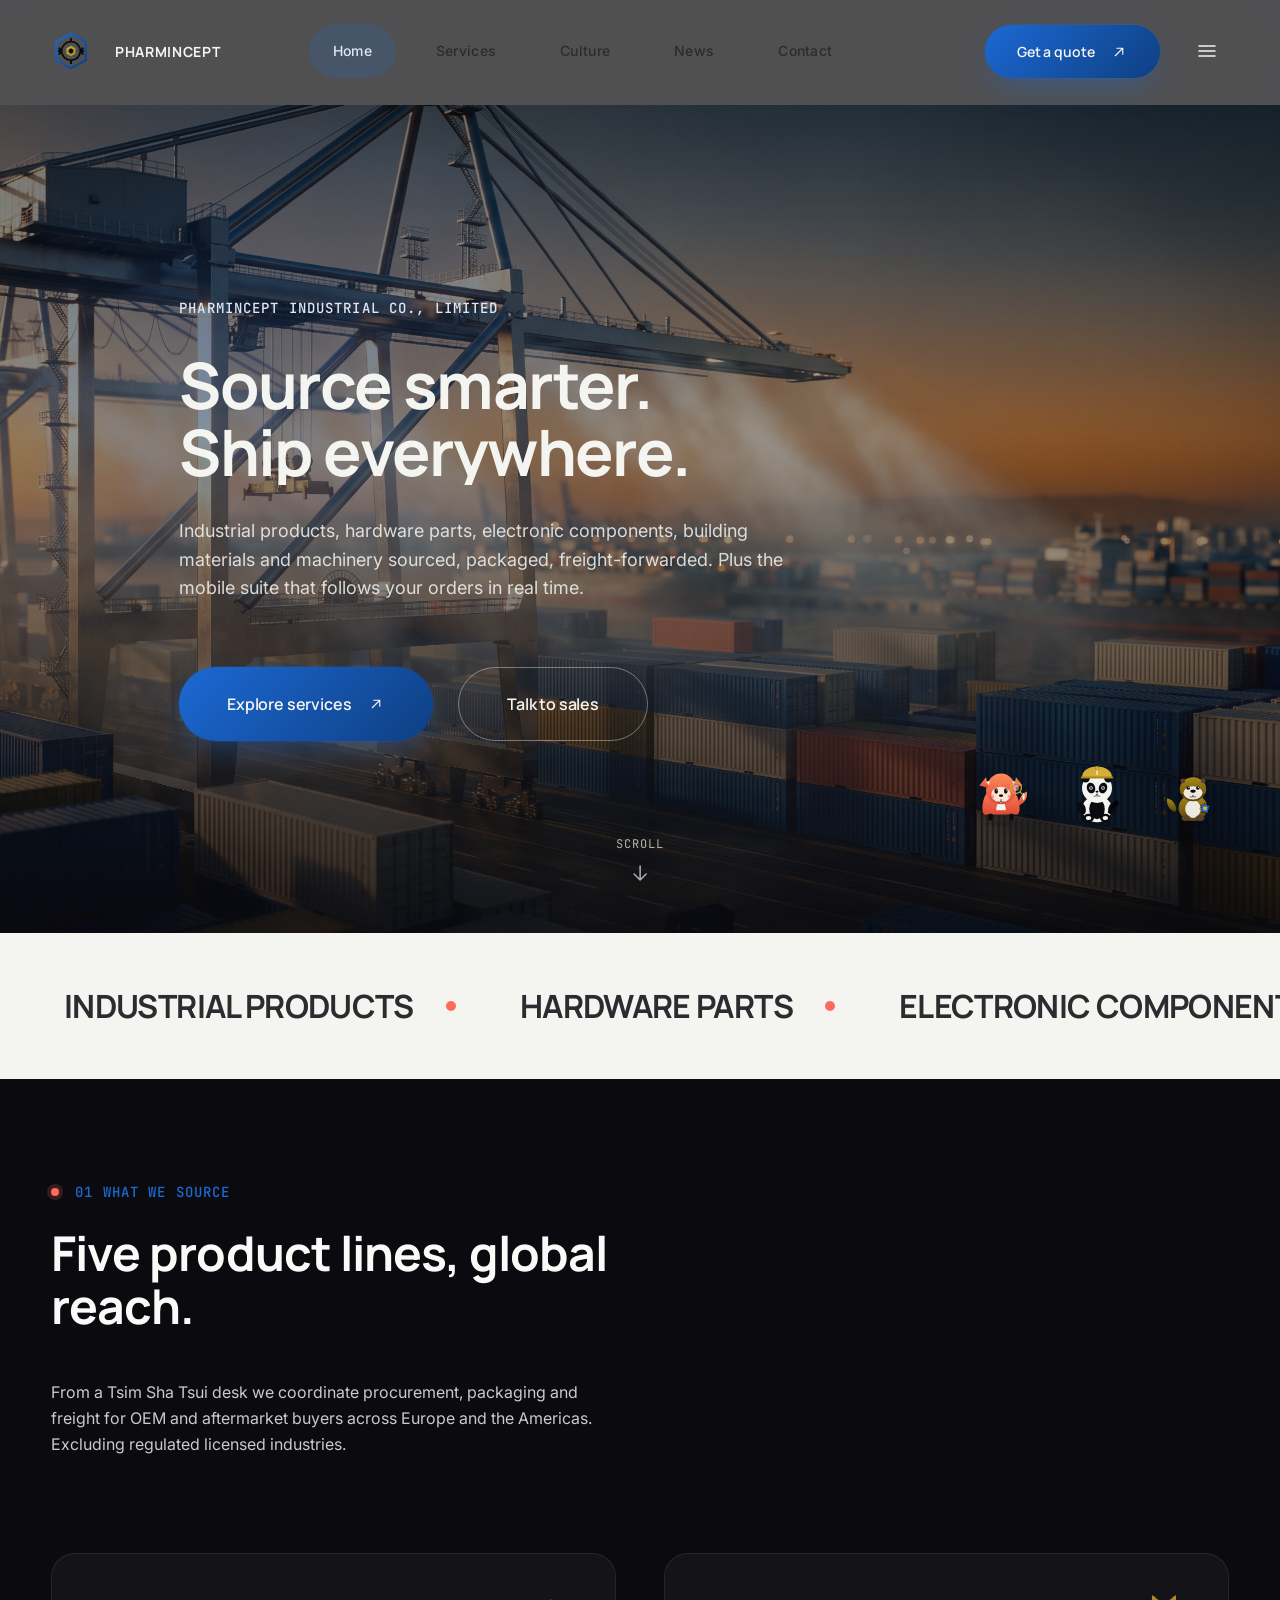
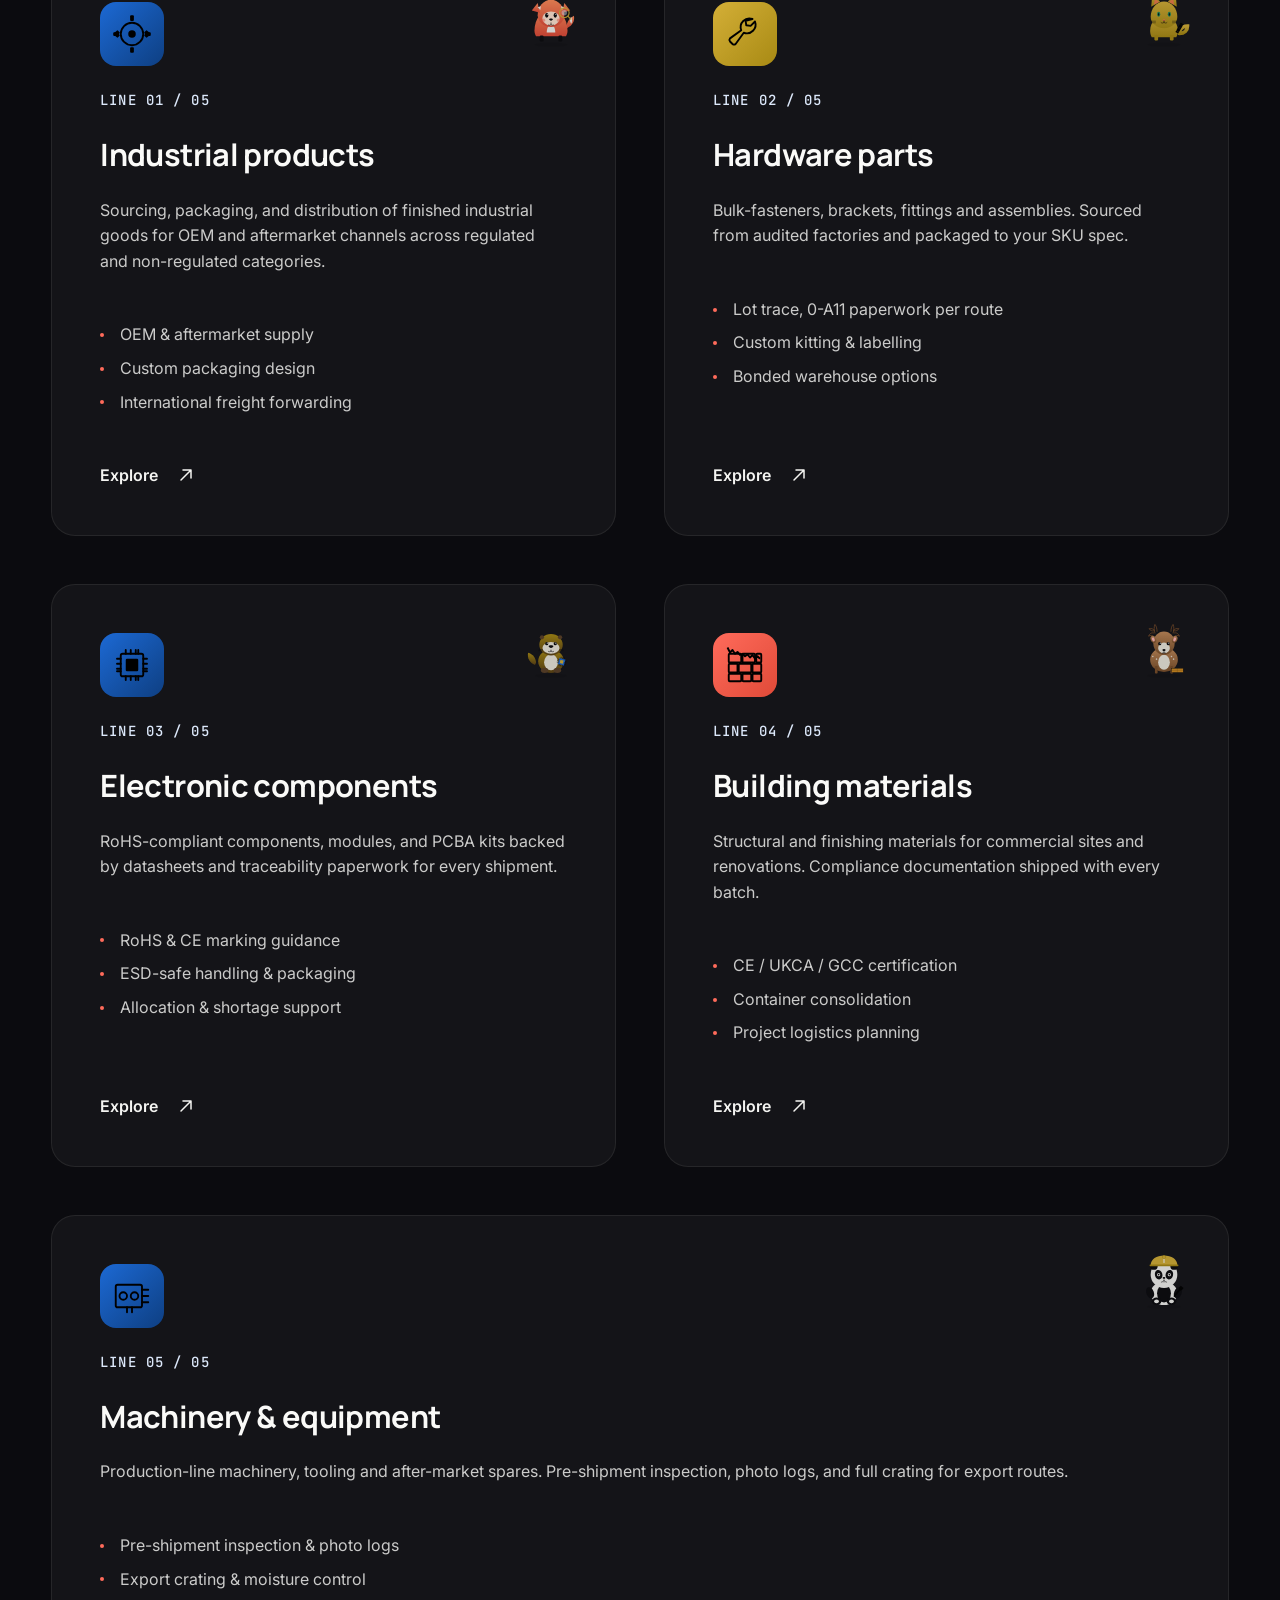
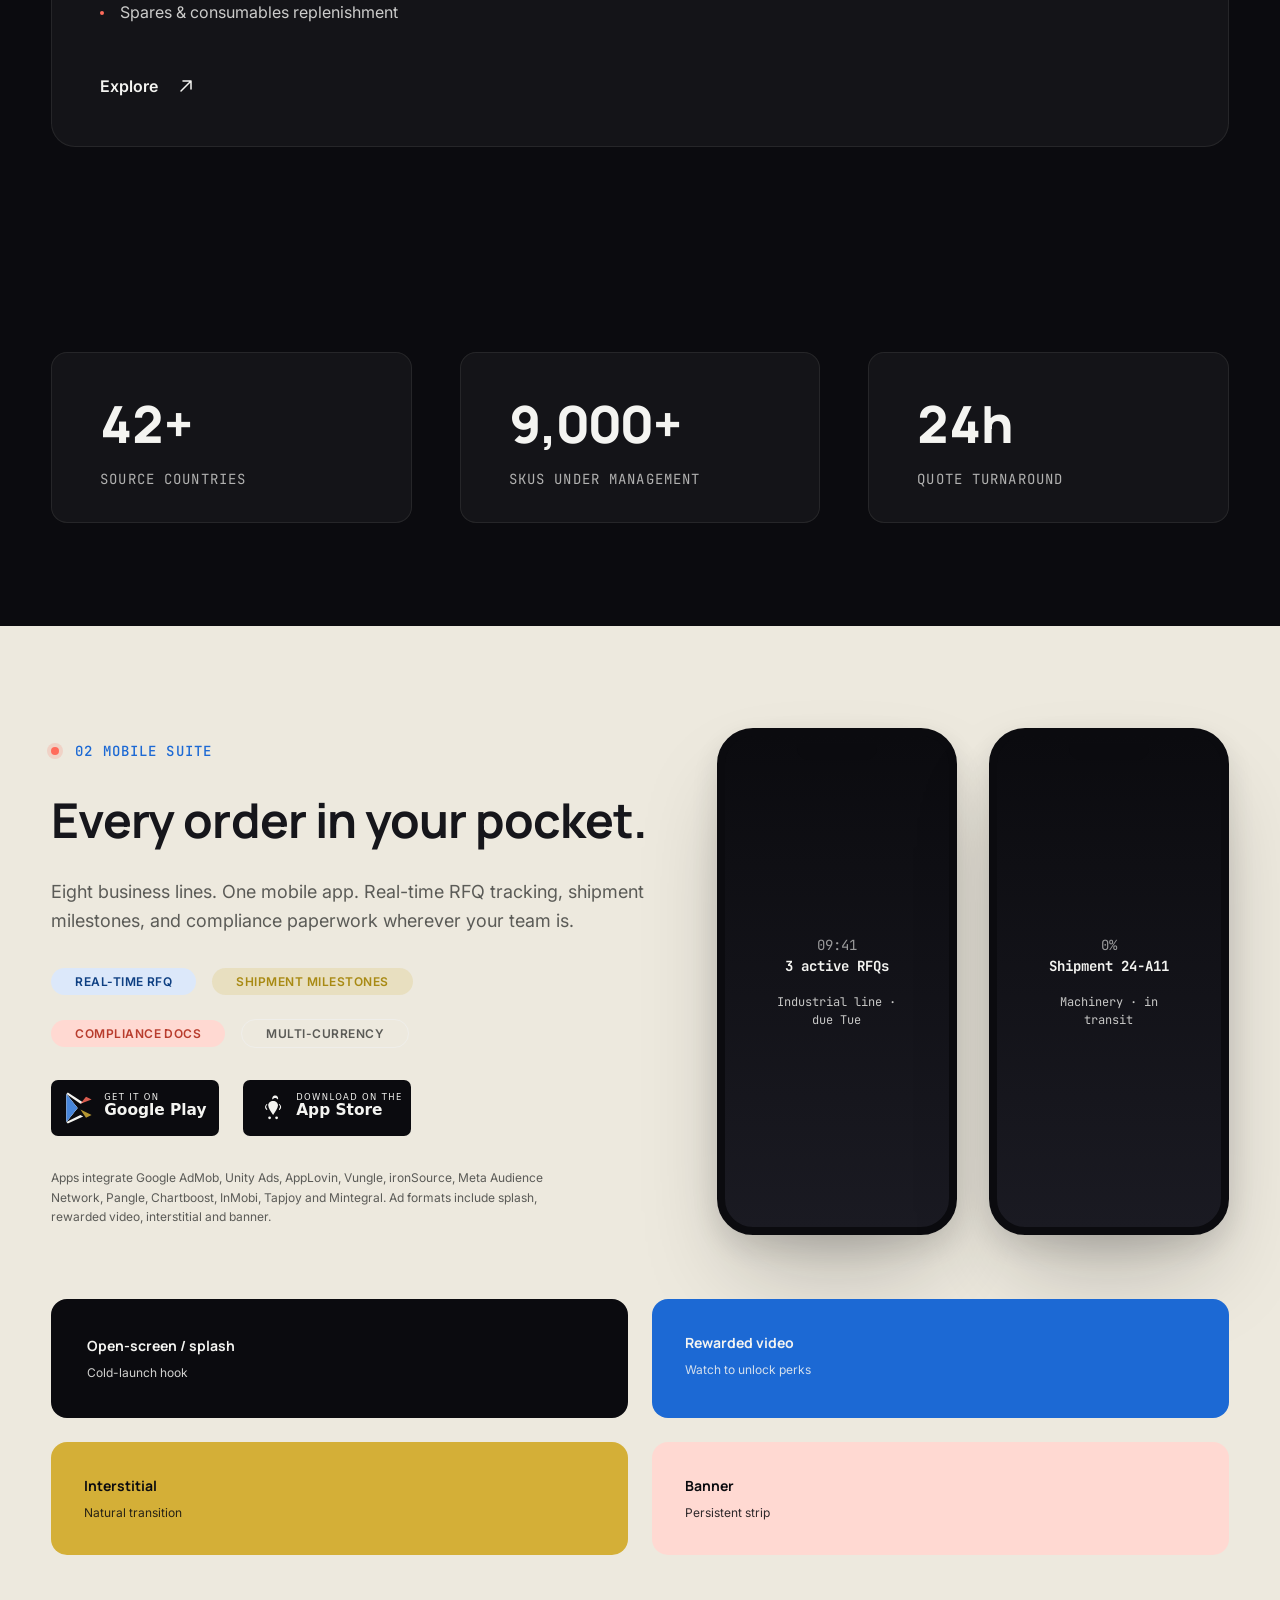
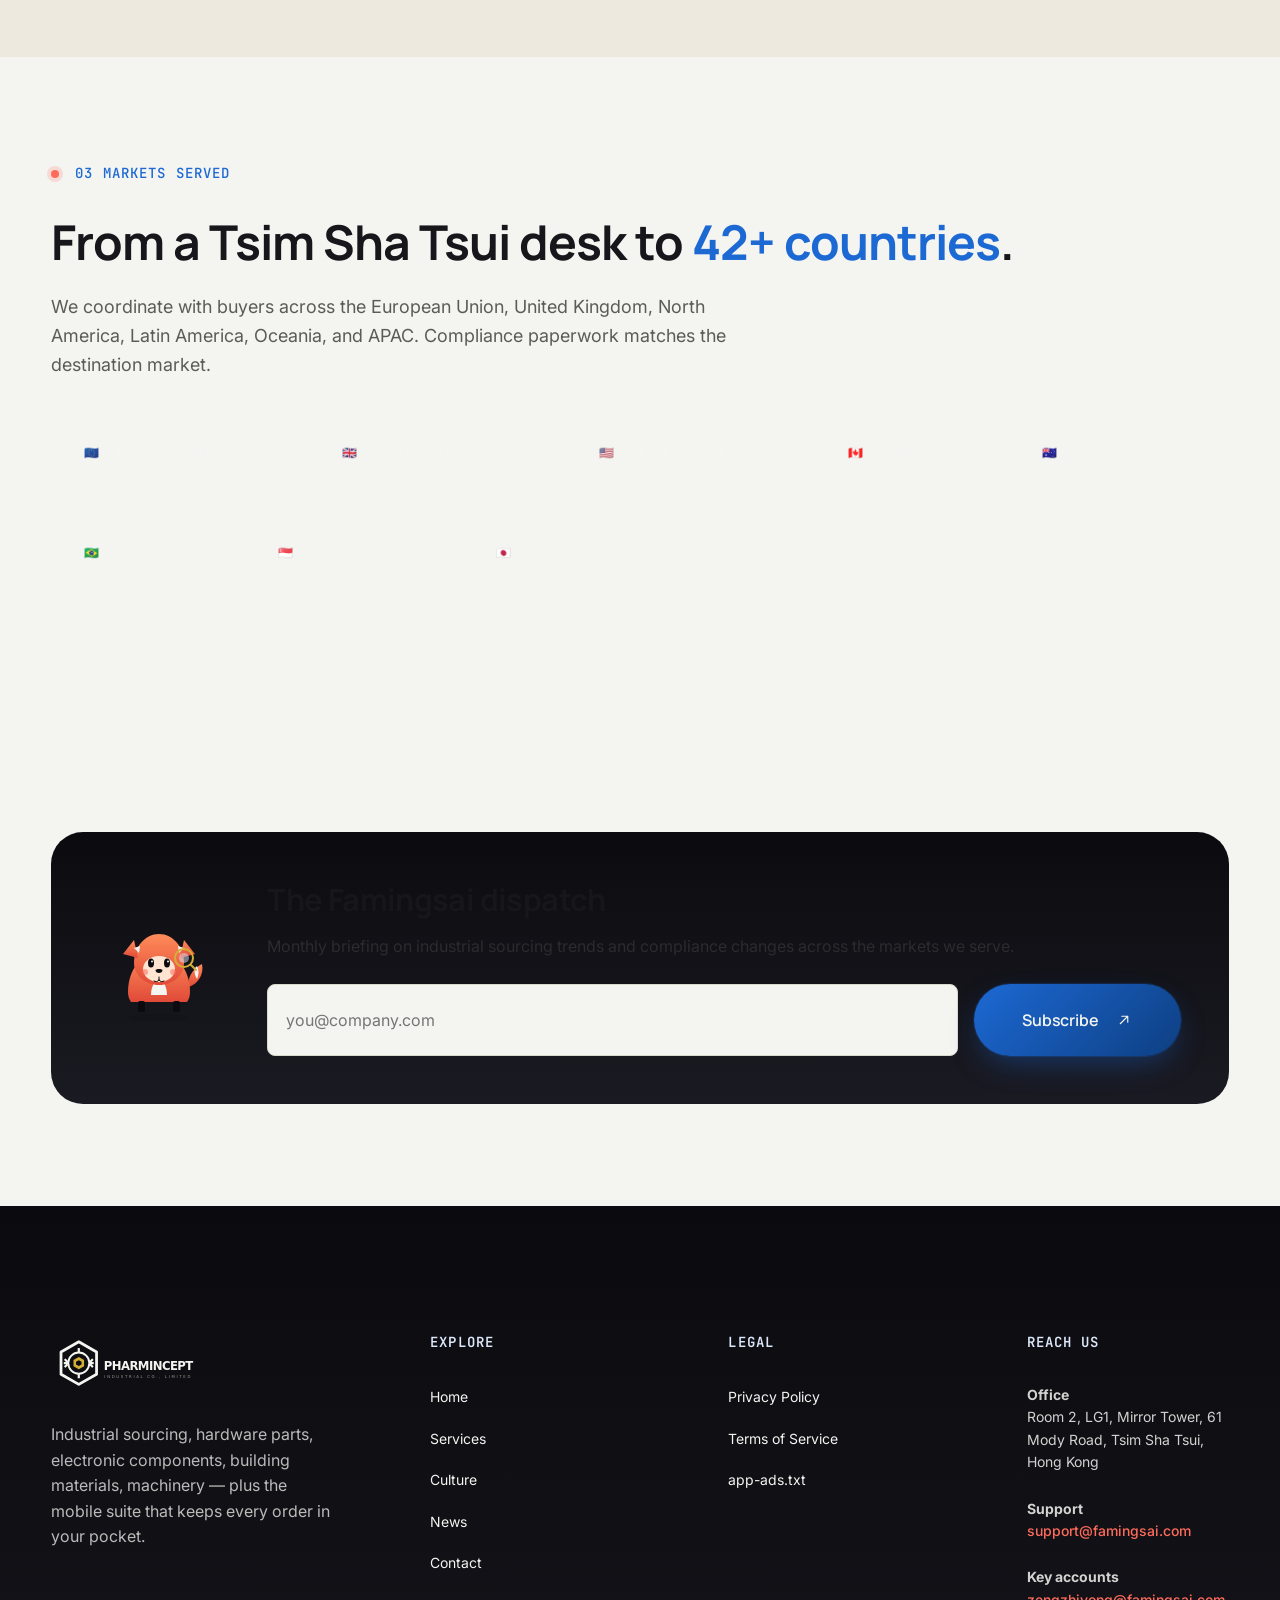
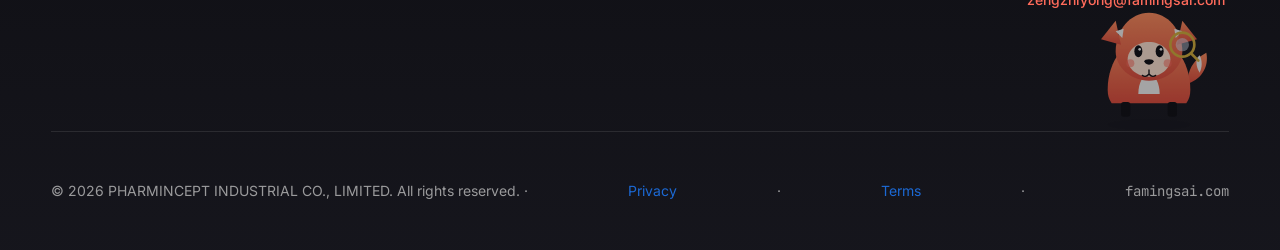
==== commit c16ddd8c: "Fix mojibake in body text of all 6 remaining pages (61 sequences) The first fix covered only privacy" ====
--- a/index.html
+++ b/index.html
@@ -4,7 +4,7 @@
 <meta charset="UTF-8">
 <meta name="viewport" content="width=device-width, initial-scale=1, viewport-fit=cover">
 <meta name="theme-color" content="#0B0B0F">
-<title>Pharmincept Industrial �?Sourcing & Trade for Europe & America</title>
+<title>Pharmincept Industrial  Sourcing & Trade for Europe & America</title>
 <meta name="description" content="Hong Kong–based B2B partner for industrial products, hardware, electronics, building materials, machinery, import/export, and consulting, with iOS and Android apps.">
 <link rel="canonical" href="https://famingsai.com/">
 <link rel="icon" href="images/logo/favicon.svg" type="image/svg+xml">
@@ -12,7 +12,7 @@
 <!-- Open Graph -->
 <meta property="og:type" content="website">
 <meta property="og:site_name" content="PHARMINCEPT INDUSTRIAL CO., LIMITED">
-<meta property="og:title" content="Pharmincept Industrial �?Sourcing & Trade for Europe & America">
+<meta property="og:title" content="Pharmincept Industrial  Sourcing & Trade for Europe & America">
 <meta property="og:description" content="Hong Kong–based B2B partner for industrial products, hardware, electronics, building materials, machinery, import/export, and consulting, with iOS and Android apps.">
 <meta property="og:url" content="https://famingsai.com/">
 <meta property="og:image" content="https://famingsai.com/images/og/cover.png">
@@ -20,7 +20,7 @@
 
 <!-- Twitter Card -->
 <meta name="twitter:card" content="summary_large_image">
-<meta name="twitter:title" content="Pharmincept Industrial �?Sourcing & Trade for Europe & America">
+<meta name="twitter:title" content="Pharmincept Industrial  Sourcing & Trade for Europe & America">
 <meta name="twitter:description" content="Hong Kong–based B2B partner for industrial products, hardware, electronics, building materials, machinery, import/export, and consulting, with iOS and Android apps.">
 <meta name="twitter:image" content="https://famingsai.com/images/og/cover.png">
 
@@ -89,7 +89,7 @@
       </h1>
       <p class="hero__lead">
         Industrial products, hardware parts, electronic components, building materials
-        and machinery �?sourced, packaged, freight-forwarded. Plus the mobile
+        and machinery  sourced, packaged, freight-forwarded. Plus the mobile
         suite that follows your orders in real time.
       </p>
       <div class="hero__cta">
@@ -135,7 +135,7 @@
   <section class="section section--dark" aria-labelledby="pillars-title">
     <div class="container">
       <header class="section__head">
-        <span class="eyebrow"><span class="dot"></span> 01 �?What we source</span>
+        <span class="eyebrow"><span class="dot"></span> 01  What we source</span>
         <h2 id="pillars-title" class="section__title">Five product lines, global reach.</h2>
         <p class="section__lead">From a Tsim Sha Tsui desk we coordinate procurement, packaging and freight for OEM and aftermarket buyers across Europe and the Americas. Excluding regulated licensed industries.</p>
       </header>
@@ -147,7 +147,7 @@
           </div>
           <span class="eyebrow eyebrow--light">Line 01 / 05</span>
           <h3 class="service-card__title">Industrial products</h3>
-          <p class="service-card__copy">Sourcing, packaging, and distribution of finished industrial goods for OEM and aftermarket channels �?across regulated and non-regulated categories.</p>
+          <p class="service-card__copy">Sourcing, packaging, and distribution of finished industrial goods for OEM and aftermarket channels  across regulated and non-regulated categories.</p>
           <ul class="service-card__list">
             <li>OEM &amp; aftermarket supply</li>
             <li>Custom packaging design</li>
@@ -185,7 +185,7 @@
           </div>
           <span class="eyebrow eyebrow--light">Line 03 / 05</span>
           <h3 class="service-card__title">Electronic components</h3>
-          <p class="service-card__copy">RoHS-compliant components, modules, and PCBA kits �?backed by datasheets and traceability paperwork for every shipment.</p>
+          <p class="service-card__copy">RoHS-compliant components, modules, and PCBA kits  backed by datasheets and traceability paperwork for every shipment.</p>
           <ul class="service-card__list">
             <li>RoHS &amp; CE marking guidance</li>
             <li>ESD-safe handling &amp; packaging</li>
@@ -264,9 +264,9 @@
     <div class="container">
       <div class="app-showcase">
         <div class="stack-16 reveal">
-          <span class="eyebrow"><span class="dot"></span> 02 �?Mobile suite</span>
+          <span class="eyebrow"><span class="dot"></span> 02  Mobile suite</span>
           <h2 id="app-title">Every order in your pocket.</h2>
-          <p class="lead">Eight business lines. One mobile app. Real-time RFQ tracking, shipment milestones, and compliance paperwork �?wherever your team is.</p>
+          <p class="lead">Eight business lines. One mobile app. Real-time RFQ tracking, shipment milestones, and compliance paperwork  wherever your team is.</p>
           <ul class="stack-12">
             <li class="cluster"><span class="chip chip--blue">Real-time RFQ</span><span class="chip chip--gold">Shipment milestones</span></li>
             <li class="cluster"><span class="chip chip--coral">Compliance docs</span><span class="chip chip--ghost">Multi-currency</span></li>
@@ -285,14 +285,14 @@
         </div>
 
         <div class="app-showcase__phones reveal">
-          <div class="phone-frame" aria-label="Pharmincept mobile app �?RFQ list">
+          <div class="phone-frame" aria-label="Pharmincept mobile app  RFQ list">
             <div>
               <div class="mono" style="opacity:0.6">09:41</div>
               <strong style="font-size:var(--fs-14);margin-top:var(--space-16)">3 active RFQs</strong>
               <div style="font-size:var(--fs-12);margin-top:var(--space-8);opacity:0.8">Industrial line · due Tue</div>
             </div>
           </div>
-          <div class="phone-frame" aria-label="Pharmincept mobile app �?Shipment tracker">
+          <div class="phone-frame" aria-label="Pharmincept mobile app  Shipment tracker">
             <div>
               <div class="mono" style="opacity:0.6">0%</div>
               <strong style="font-size:var(--fs-14);margin-top:var(--space-16)">Shipment 24-A11</strong>
@@ -314,7 +314,7 @@
   <!-- TRUST STRIP ===================================================== -->
   <section class="section section--paper" aria-label="Markets served">
     <div class="container">
-      <span class="eyebrow reveal" style="margin-bottom:var(--space-16);display:inline-flex"><span class="dot"></span> 03 �?Markets served</span>
+      <span class="eyebrow reveal" style="margin-bottom:var(--space-16);display:inline-flex"><span class="dot"></span> 03  Markets served</span>
       <h2 class="reveal">From a Tsim Sha Tsui desk to <span style="color:var(--color-blue)">42+ countries</span>.</h2>
       <p class="lead reveal" style="margin-top:var(--space-12);max-width:64ch">We coordinate with buyers across the European Union, United Kingdom, North America, Latin America, Oceania, and APAC. Compliance paperwork matches the destination market.</p>
       <div class="trust-strip reveal">
